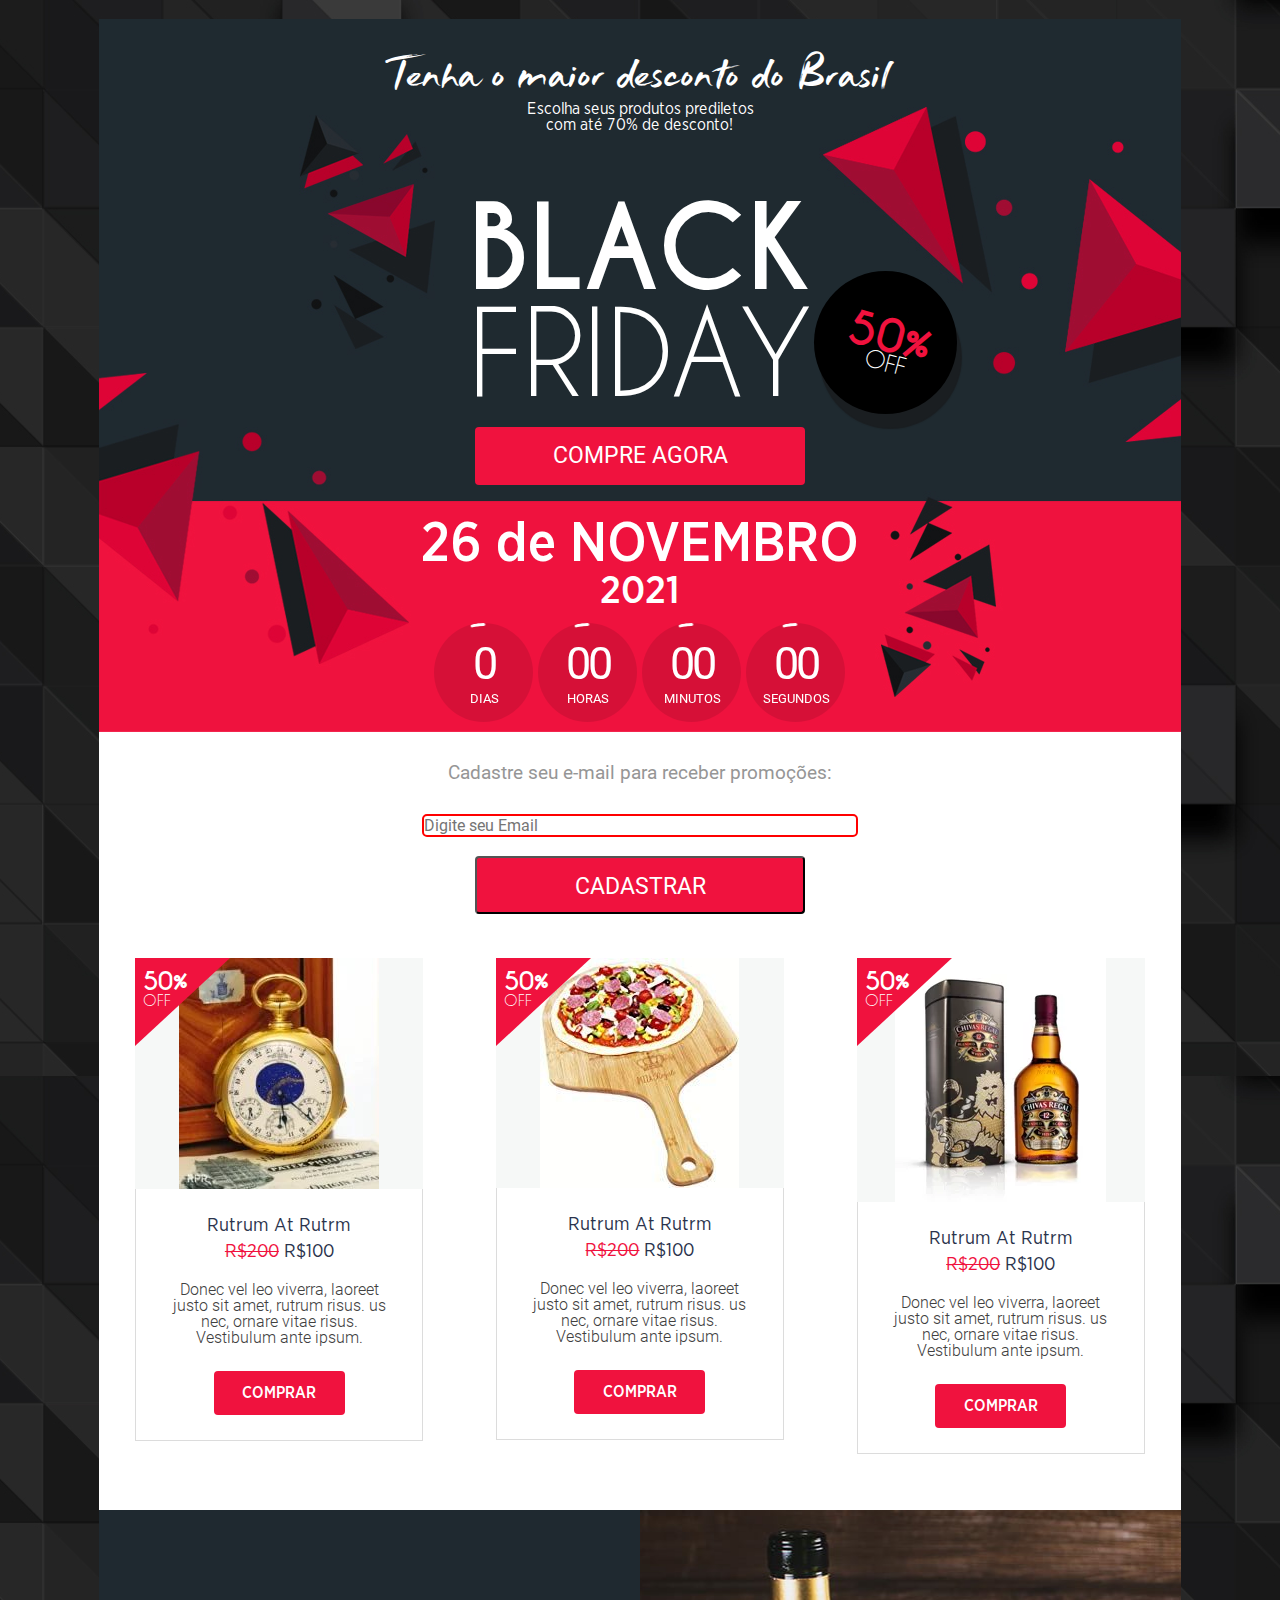
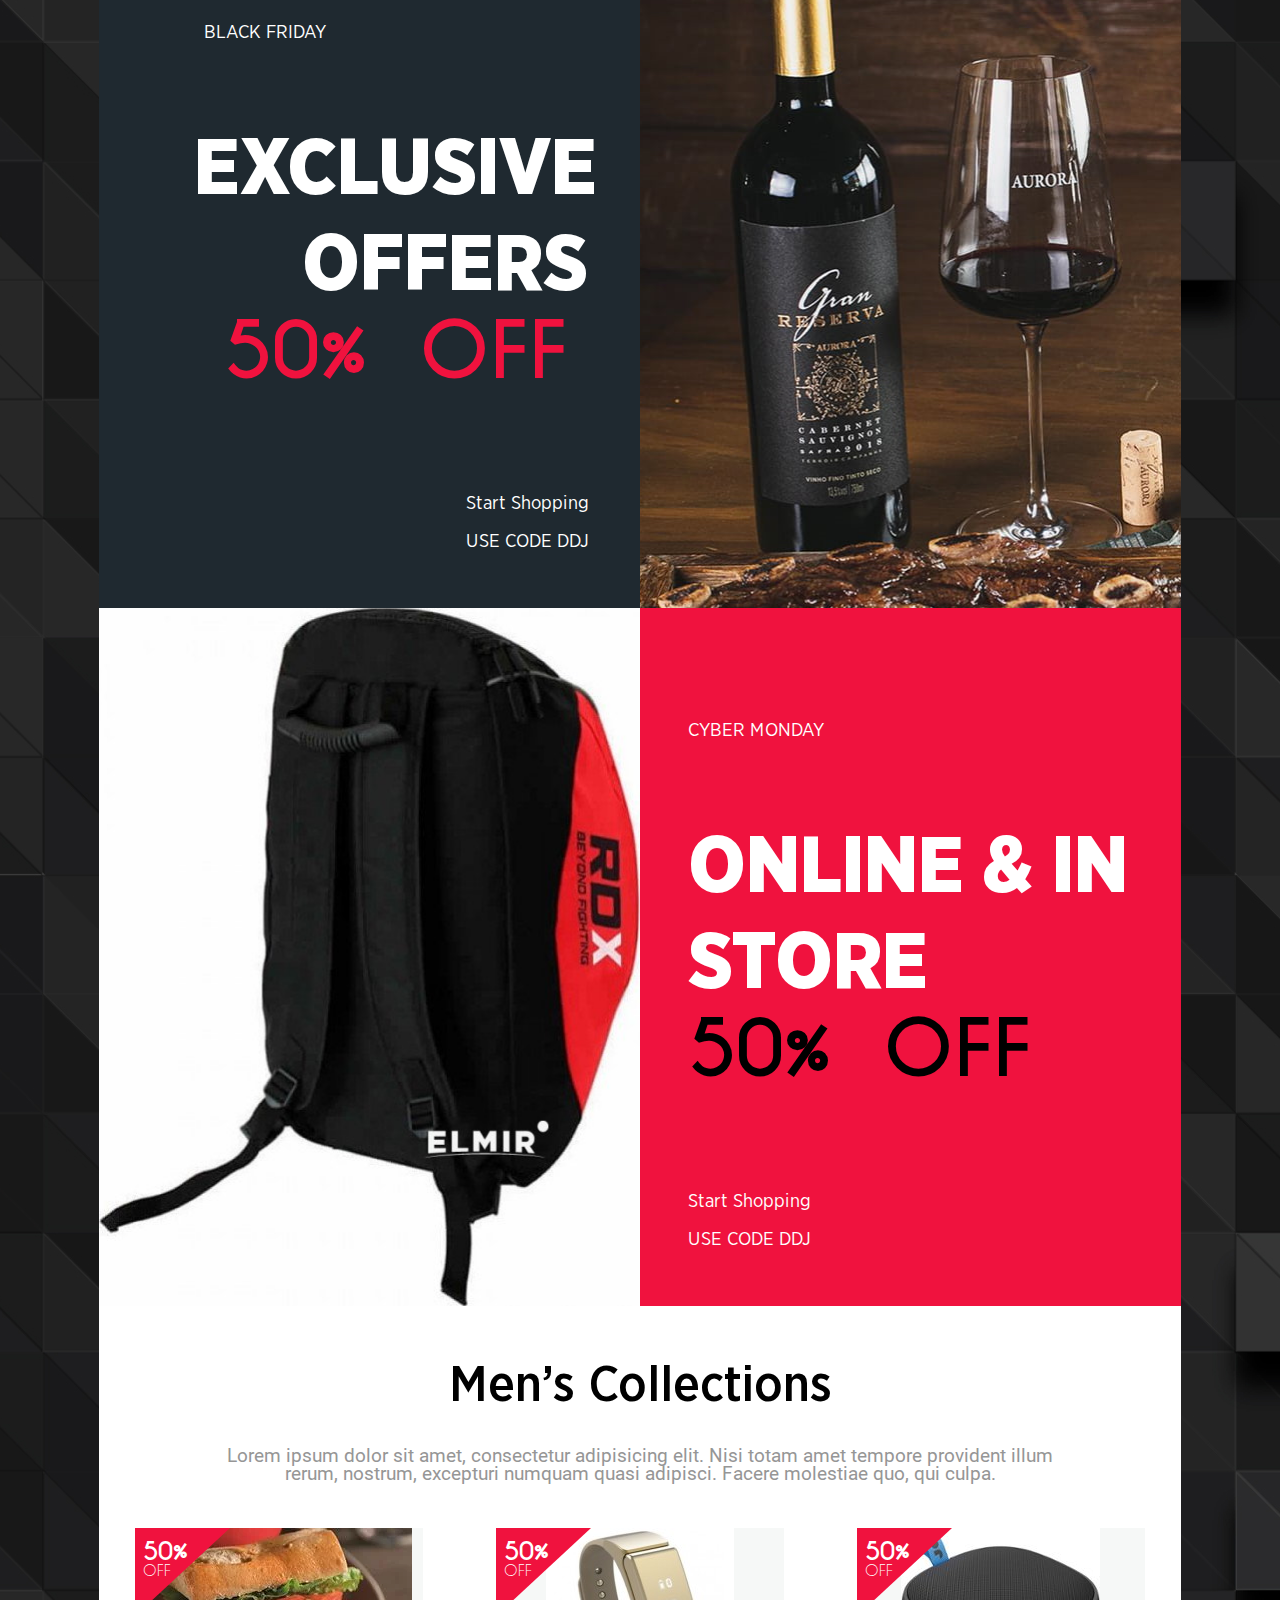
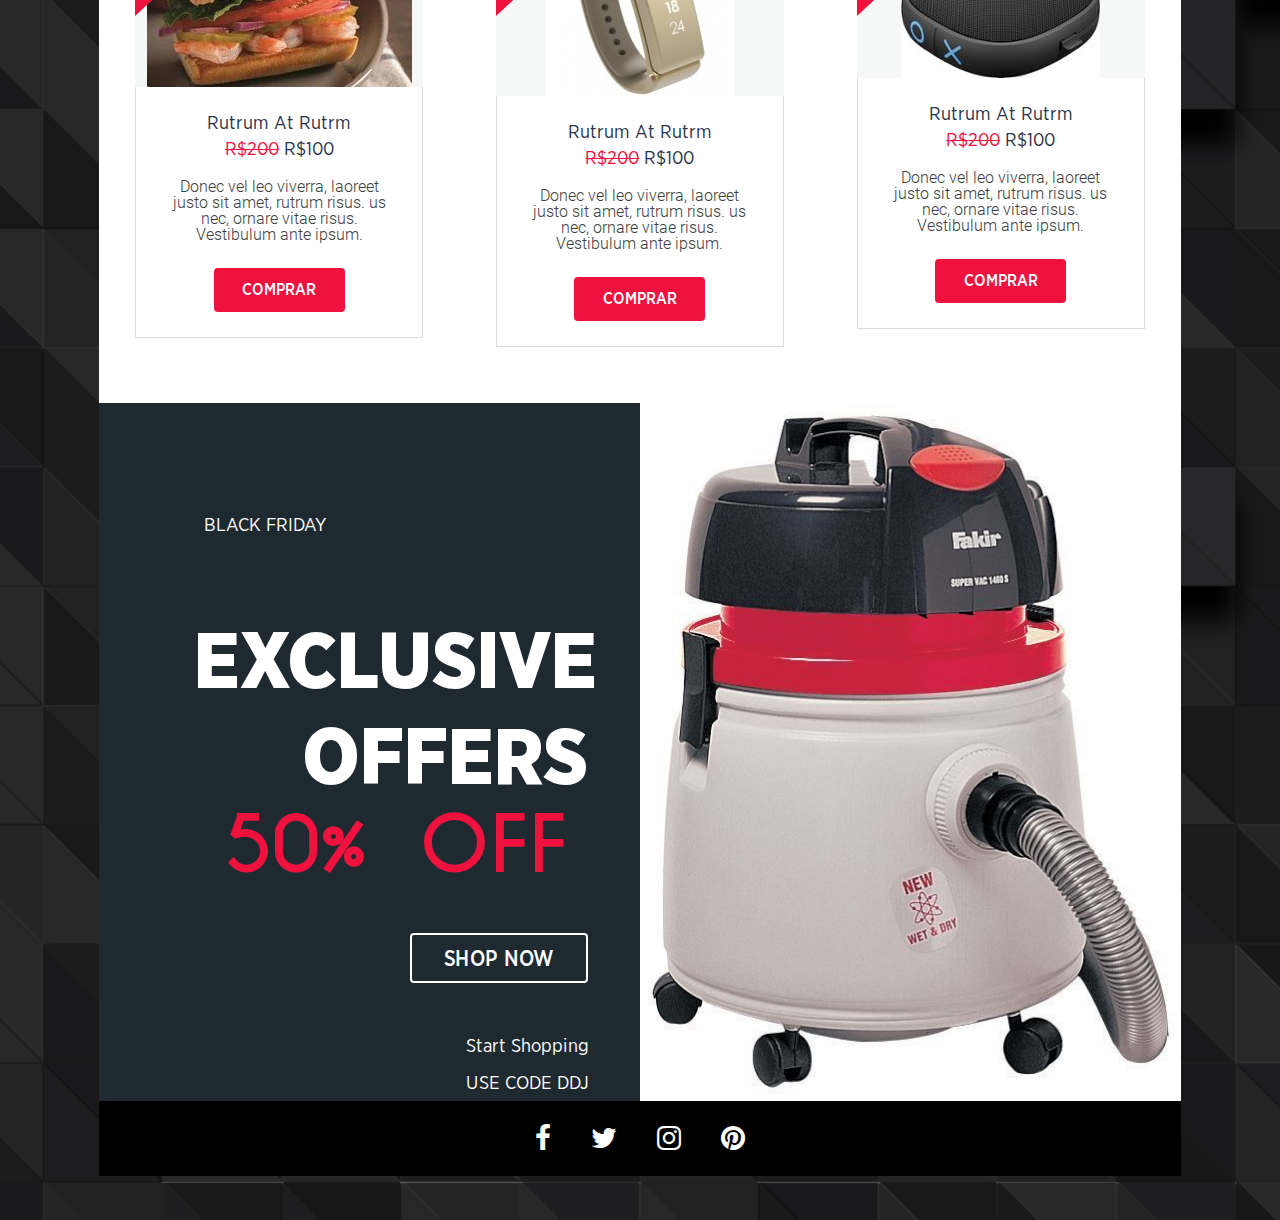
==== index.html @ 1a268098 "inicio do commit, sem ser inicio do projeto..." ====
<!DOCTYPE html>
<html>
<head>
	<meta charset="utf-8">
	<meta http-equiv="X-UA-Compatible" content="IE=edge">
	<meta name="viewport" content="width=device-width, initial-scale=1">
	<title>Black Friday</title>
	<!-- Awesome -->
	<link rel="stylesheet" href="https://stackpath.bootstrapcdn.com/font-awesome/4.7.0/css/font-awesome.min.css">
	<!-- Fonts -->
	<link rel="stylesheet" href="fonts/font-face.css">
	<!-- Countdown -->
	<link rel="stylesheet" href="css/countdown.css">
	<!-- Bootstrap -->
	<link rel="stylesheet" href="css/bootstrap.min.css">
	<!-- Stylesheet -->
	<link rel="stylesheet" href="css/style.css">
</head>
<body>
	<!-- Header -->
	<header>
		<div class="container">
			<div class="row">
				<div class="col-md-6 text-center m-auto">
					<p class="head_text">Tenha o maior desconto do Brasil</p>
					<p class="head_text__description">Escolha seus produtos prediletos <br> com até 70% de desconto!</p>
					<h1 class="title">BLACK<br><span>FRIDAY</span></h1>
					<div class="percent"><span class="num">50%</span> <br><span class="off">off</span></div>
					<a href="#" class="button">COMPRE AGORA</a>
					<div class="titles_block">
						<p class="countdown_title">26 de NOVEMBRO</p>
						<p class="year">2021</p>
					</div>
					<div class="soon" id="my-soon-counter" data-due="2021-11-26T23:00:00" data-layout="inline label-uppercase label-small"					 data-scale-max="m" data-format="d,h,m,s" data-face="slot rotate" data-visual="ring cap-round progressgradient-fffdfd_fffdfd ring-width-custom gap-0" data-labels-days="Dia,Dias" data-labels-hours="Hora,Horas" data-labels-minutes="minuto,minutos"
					 data-labels-seconds="segundo,segundos">
					</div>
				</div>
			</div>
		</div>
	</header>
	<!-- end of header -->

	<!-- First screen -->
	<section class="first_screen" id="first_screen">
		<div class="container">
			<div class="row">
				<div class="col-md-10 m-auto text-center">
					<h2 class="second_title__description">Cadastre seu e-mail para receber promoções:</h2>
					<p class="second_title__description"><form method="post" /> 
						<input class="input" name="email" type="email" id="email" required="" placeholder="Digite seu Email" />
						</form>
						
						<button class="button" onclick="store()" type="button">CADASTRAR</button>
						
						
						
						<script  type="text/javascript">
						  function store(){
							 var inputEmail= document.getElementById("email");
							 localStorage.setItem("email", inputEmail.value);
							}
						</script></p>
				</div>
				<div class="col-md-4">
					<div class="product_card ml-auto">
						<div class="image_box">
							<img src="images/prod-img1.png" alt="">
							<div class="triangle">
								<p class="perc">50%</p>
								<p class="off">off</p>
							</div>
						</div>
						<div class="bottom_box">
							<p class="price_title">Rutrum At Rutrm</p>
							<div class="prices_box">
								<span class="old_price">R$200</span>
								<span class="price">R$100</span>
							</div>
							<p class="product_card__text">Donec vel leo viverra, laoreet justo sit amet, rutrum risus. us nec, ornare vitae risus. Vestibulum ante ipsum.</p>
							<a href="" class="product_card__button">COMPRAR</a>
						</div>
					</div>
				</div>
				<div class="col-md-4">
					<div class="product_card">
						<div class="image_box">
							<img src="images/prod-img2.png" alt="">
							<div class="triangle">
								<p class="perc">50%</p>
								<p class="off">off</p>
							</div>
						</div>
						<div class="bottom_box">
							<p class="price_title">Rutrum At Rutrm</p>
							<div class="prices_box">
								<span class="old_price">R$200</span>
								<span class="price">R$100</span>
							</div>
							<p class="product_card__text">Donec vel leo viverra, laoreet justo sit amet, rutrum risus. us nec, ornare vitae risus. Vestibulum ante ipsum.</p>
							<a href="" class="product_card__button">COMPRAR</a>
						</div>
					</div>
				</div>
				<div class="col-md-4">
					<div class="product_card mr-auto">
						<div class="image_box">
							<img src="images/prod-img3.png" alt="">
							<div class="triangle">
								<p class="perc">50%</p>
								<p class="off">off</p>
							</div>
						</div>
						<div class="bottom_box">
							<p class="price_title">Rutrum At Rutrm</p>
							<div class="prices_box">
								<span class="old_price">R$200</span>
								<span class="price">R$100</span>
							</div>
							<p class="product_card__text">Donec vel leo viverra, laoreet justo sit amet, rutrum risus. us nec, ornare vitae risus. Vestibulum ante ipsum.</p>
							<a href="" class="product_card__button">COMPRAR</a>
						</div>
					</div>
				</div>
			</div>
		</div>
	</section>	<!-- end of first screen -->

	<!-- Second screen -->
	<section class="second_screen" id="second_screen">
		<div class="container">
			<div class="row">
				<div class="col-md-6 p-0">
					<div class="text_block">
						<p class="little_title">BLACK FRIDAY</p>
						<h3 class="big_title">EXCLUSIVE OFFERS</h3>
						<p class="discount">50%&nbsp; OFF</p>
						<p class="code"><span>Start Shopping</span> <br> USE CODE DDJ</p>
					</div>
				</div>
				<div class="col-md-6 p-0">
					<img class="side_img w-100" src="images/side-image1.png" alt="">
				</div>
			</div>
		</div>
	</section>
	<!--end of second screen -->

	<!-- Third screen -->
	<section class="third_screen" id="third_screen">
		<div class="container">
			<div class="row">
				<div class="col-md-6 pl-0 pr-0">
					<img height="698" src="images/side-image2.png" alt="" class="w-100">
				</div>
				<div class="col-md-6 p-0">
					<div class="text_block text-left">
						<p class="little_title">CYBER MONDAY</p>
						<h3 class="big_title ml-0 text-left">ONLINE & IN STORE</h3>
						<p class="discount text-left">50%&nbsp; OFF</p>
						<p class="code text-left"><span>Start Shopping</span> <br> USE CODE DDJ</p>
					</div>
				</div>
			</div>
		</div>
	</section>
	<!-- third screen -->

	<!-- Fourth screen -->
	<section class="first_screen" id="fourth_sreen">
		<div class="container">
			<div class="row">
				<div class="col-md-10 m-auto text-center">
					<h2 class="second_title">Men’s Collections</h2>
					<p class="second_title__description">Lorem ipsum dolor sit amet, consectetur adipisicing elit. Nisi totam amet tempore provident illum rerum, nostrum, excepturi numquam quasi adipisci. Facere molestiae quo, qui culpa.</p>
				</div>
				<div class="col-md-4">
					<div class="product_card ml-auto">
						<div class="image_box">
							<img src="images/prod-img4.png" alt="">
							<div class="triangle">
								<p class="perc">50%</p>
								<p class="off">off</p>
							</div>
						</div>
						<div class="bottom_box">
							<p class="price_title">Rutrum At Rutrm</p>
							<div class="prices_box">
								<span class="old_price">R$200</span>
								<span class="price">R$100</span>
							</div>
							<p class="product_card__text">Donec vel leo viverra, laoreet justo sit amet, rutrum risus. us nec, ornare vitae risus. Vestibulum ante ipsum.</p>
							<a href="" class="product_card__button">COMPRAR</a>
						</div>
					</div>
				</div>
				<div class="col-md-4">
					<div class="product_card">
						<div class="image_box">
							<img src="images/prod-img5.png" alt="">
							<div class="triangle">
								<p class="perc">50%</p>
								<p class="off">off</p>
							</div>
						</div>
						<div class="bottom_box">
							<p class="price_title">Rutrum At Rutrm</p>
							<div class="prices_box">
								<span class="old_price">R$200</span>
								<span class="price">R$100</span>
							</div>
							<p class="product_card__text">Donec vel leo viverra, laoreet justo sit amet, rutrum risus. us nec, ornare vitae risus. Vestibulum ante ipsum.</p>
							<a href="" class="product_card__button">COMPRAR</a>
						</div>
					</div>
				</div>
				<div class="col-md-4">
					<div class="product_card mr-auto">
						<div class="image_box">
							<img src="images/prod-img6.png" alt="">
							<div class="triangle">
								<p class="perc">50%</p>
								<p class="off">off</p>
							</div>
						</div>
						<div class="bottom_box">
							<p class="price_title">Rutrum At Rutrm</p>
							<div class="prices_box">
								<span class="old_price">R$200</span>
								<span class="price">R$100</span>
							</div>
							<p class="product_card__text">Donec vel leo viverra, laoreet justo sit amet, rutrum risus. us nec, ornare vitae risus. Vestibulum ante ipsum.</p>
							<a href="" class="product_card__button">COMPRAR</a>
						</div>
					</div>
				</div>
			</div>
		</div>
	</section>	<!-- end of fourth screen -->

	<!-- Fifth screen -->
	<section class="second_screen" id="fifth_screen">
		<div class="container">
			<div class="row">
				<div class="col-md-6 p-0">
					<div class="text_block">
						<p class="little_title">BLACK FRIDAY</p>
						<h3 class="big_title">EXCLUSIVE OFFERS</h3>
						<p class="discount">50%&nbsp; OFF</p>
						<a href="#" class="button_shop">Shop Now</a>
						<p class="code mt-0 pb-0"><span>Start Shopping</span> <br> USE CODE DDJ</p>
					</div>
				</div>
				<div class="col-md-6 p-0">
					<img class="side_img w-100" src="images/side-image3.png" alt="">
				</div>
			</div>
		</div>
	</section>	<!-- end of fifth screen -->

	<!-- Footer -->
	<footer>
		<div class="container">
			<div class="row align-items-center">
				<div class="col-md-12 d-flex justify-content-center align-items-center">
					<ul class="nav footer_list">
						<li><a href="#"><i class="fa fa-facebook"></i></a></li>
						<li><a href="#"><i class="fa fa-twitter"></i></a></li>
						<li><a href="#"><i class="fa  fa-instagram"></i></a></li>
						<li><a href="#"><i class="fa fa-pinterest"></i></a></li>
					</ul>
				</div>
			</div>
		</div>
	</footer>
	<!-- end of footer -->



	<!-- Jquery -->
	<script src="js/jquery-3.3.1.min.js"></script>
	<!-- Countdown -->
	<script src="js/countdown.js"></script>
	<!-- Bootstrap -->
	<script src="js/bootstrap.min.js"></script>
	<!-- Custom Scripts -->
	<script src="js/script.js"></script>
</body>
</html>
---- fonts/font-face.css ----
@font-face {
    font-family: 'Caviar Dreams';
    src: url('CaviarDreams-Italic.eot');
    src: url('CaviarDreams-Italic.eot?#iefix') format('embedded-opentype'),
        url('CaviarDreams-Italic.woff2') format('woff2'),
        url('CaviarDreams-Italic.woff') format('woff'),
        url('CaviarDreams-Italic.ttf') format('truetype'),
        url('CaviarDreams-Italic.svg#CaviarDreams-Italic') format('svg');
    font-weight: normal;
    font-style: italic;
}

@font-face {
    font-family: 'Caviar Dreams';
    src: url('CaviarDreams.eot');
    src: url('CaviarDreams.eot?#iefix') format('embedded-opentype'),
        url('CaviarDreams.woff2') format('woff2'),
        url('CaviarDreams.woff') format('woff'),
        url('CaviarDreams.ttf') format('truetype'),
        url('CaviarDreams.svg#CaviarDreams') format('svg');
    font-weight: normal;
    font-style: normal;
}

@font-face {
    font-family: 'Caviar Dreams';
    src: url('CaviarDreams-Bold.eot');
    src: url('CaviarDreams-Bold.eot?#iefix') format('embedded-opentype'),
        url('CaviarDreams-Bold.woff2') format('woff2'),
        url('CaviarDreams-Bold.woff') format('woff'),
        url('CaviarDreams-Bold.ttf') format('truetype'),
        url('CaviarDreams-Bold.svg#CaviarDreams-Bold') format('svg');
    font-weight: bold;
    font-style: normal;
}

@font-face {
    font-family: 'Just Wright';
    src: url('JustWright.eot');
    src: url('JustWright.eot?#iefix') format('embedded-opentype'),
        url('JustWright.woff2') format('woff2'),
        url('JustWright.woff') format('woff'),
        url('JustWright.ttf') format('truetype'),
        url('JustWright.svg#JustWright') format('svg');
    font-weight: normal;
    font-style: normal;
}

@font-face {
    font-family: 'Roboto';
    src: url('Roboto-Regular.eot');
    src: url('Roboto-Regular.eot?#iefix') format('embedded-opentype'),
        url('Roboto-Regular.woff2') format('woff2'),
        url('Roboto-Regular.woff') format('woff'),
        url('Roboto-Regular.ttf') format('truetype'),
        url('Roboto-Regular.svg#Roboto-Regular') format('svg');
    font-weight: normal;
    font-style: normal;
}

@font-face {
    font-family: 'Caviar Dreams';
    src: url('CaviarDreams-BoldItalic.eot');
    src: url('CaviarDreams-BoldItalic.eot?#iefix') format('embedded-opentype'),
        url('CaviarDreams-BoldItalic.woff2') format('woff2'),
        url('CaviarDreams-BoldItalic.woff') format('woff'),
        url('CaviarDreams-BoldItalic.ttf') format('truetype'),
        url('CaviarDreams-BoldItalic.svg#CaviarDreams-BoldItalic') format('svg');
    font-weight: bold;
    font-style: italic;
}

@font-face {
    font-family: 'Roboto';
    src: url('Roboto-Light.eot');
    src: url('Roboto-Light.eot?#iefix') format('embedded-opentype'),
        url('Roboto-Light.woff2') format('woff2'),
        url('Roboto-Light.woff') format('woff'),
        url('Roboto-Light.ttf') format('truetype'),
        url('Roboto-Light.svg#Roboto-Light') format('svg');
    font-weight: 300;
    font-style: normal;
}

@font-face {
    font-family: 'Gotham Narrow';
    src: url('GothamNarrow-Medium.eot');
    src: url('GothamNarrow-Medium.eot?#iefix') format('embedded-opentype'),
        url('GothamNarrow-Medium.woff2') format('woff2'),
        url('GothamNarrow-Medium.woff') format('woff'),
        url('GothamNarrow-Medium.ttf') format('truetype'),
        url('GothamNarrow-Medium.svg#GothamNarrow-Medium') format('svg');
    font-weight: 500;
    font-style: normal;
}

@font-face {
    font-family: 'Gotham Narrow Book';
    src: url('GothamNarrow-Book.eot');
    src: url('GothamNarrow-Book.eot?#iefix') format('embedded-opentype'),
        url('GothamNarrow-Book.woff2') format('woff2'),
        url('GothamNarrow-Book.woff') format('woff'),
        url('GothamNarrow-Book.ttf') format('truetype'),
        url('GothamNarrow-Book.svg#GothamNarrow-Book') format('svg');
    font-weight: normal;
    font-style: normal;
}

@font-face {
    font-family: 'Gotham Narrow';
    src: url('GothamNarrow-Black.eot');
    src: url('GothamNarrow-Black.eot?#iefix') format('embedded-opentype'),
        url('GothamNarrow-Black.woff2') format('woff2'),
        url('GothamNarrow-Black.woff') format('woff'),
        url('GothamNarrow-Black.ttf') format('truetype'),
        url('GothamNarrow-Black.svg#GothamNarrow-Black') format('svg');
    font-weight: 900;
    font-style: normal;
}
---- css/countdown.css ----
.soon-wrapper,.soon{display:block;margin:0;padding:0;line-height:1.5;font-size:40px;font-size:2.5rem;text-align:center;overflow:hidden}.soon-wrapper [class*=soon-],.soon [class*=soon-]{display:inline-block;vertical-align:baseline}.soon-wrapper,.soon-wrapper *,.soon,.soon *{-moz-box-sizing:content-box;box-sizing:content-box}.soon-wrapper>.soon,.soon>.soon{display:block}.soon-wrapper.soon-inline,.soon.soon-inline{display:inline-block;margin:0}.soon-wrapper>.soon-group,.soon>.soon-group{white-space:nowrap}.soon-wrapper .soon-repeater,.soon-wrapper .soon-group,.soon .soon-repeater,.soon .soon-group{position:relative;z-index:1}.soon-wrapper[data-layout*=label-uppercase] .soon-label,.soon[data-layout*=label-uppercase] .soon-label{text-transform:uppercase}.soon-wrapper[data-layout*=label-lowercase] .soon-label,.soon[data-layout*=label-lowercase] .soon-label{text-transform:lowercase}.soon-wrapper[data-visual]>.soon-group>.soon-group-inner,.soon[data-visual]>.soon-group>.soon-group-inner{display:table;border-collapse:separate}.soon-wrapper[data-visual]>.soon-group>.soon-group-inner>.soon-group-separator>.soon-group-inner>.soon-group-sub>.soon-group-inner,.soon-wrapper[data-visual]>.soon-group>.soon-group-inner>.soon-group-sub>.soon-group-inner,.soon[data-visual]>.soon-group>.soon-group-inner>.soon-group-separator>.soon-group-inner>.soon-group-sub>.soon-group-inner,.soon[data-visual]>.soon-group>.soon-group-inner>.soon-group-sub>.soon-group-inner{display:block;position:relative;min-width:3.25em}.soon-wrapper[data-visual]>.soon-group>.soon-group-inner>.soon-group-separator>.soon-group-inner>.soon-group-sub>.soon-group-inner::after,.soon-wrapper[data-visual]>.soon-group>.soon-group-inner>.soon-group-sub>.soon-group-inner::after,.soon[data-visual]>.soon-group>.soon-group-inner>.soon-group-separator>.soon-group-inner>.soon-group-sub>.soon-group-inner::after,.soon[data-visual]>.soon-group>.soon-group-inner>.soon-group-sub>.soon-group-inner::after{padding-bottom:100%;content:'';display:block}.soon-wrapper[data-visual] .soon-group-sub,.soon[data-visual] .soon-group-sub{display:table-cell}.soon-wrapper[data-visual] .soon-value,.soon[data-visual] .soon-value{margin:0;position:absolute;left:0;right:0;top:50%;-webkit-transform:translateY(-50%);-ms-transform:translateY(-50%);-o-transform:translateY(-50%);transform:translateY(-50%);font-size:1em}.soon-wrapper[data-visual] .soon-label,.soon[data-visual] .soon-label{position:absolute;left:0;right:0;bottom:25%;margin-top:0!important;line-height:0;-webkit-transform:translateY(-50%);-ms-transform:translateY(-50%);-o-transform:translateY(-50%);transform:translateY(-50%);font-size:.325em!important}.soon-wrapper[data-visual][data-layout*=label-above] .soon-label.soon-label,.soon[data-visual][data-layout*=label-above] .soon-label.soon-label{top:25%!important;margin-top:0!important;bottom:auto!important}.soon-wrapper[data-visual*=ring]:not([data-layout*=label-hidden]) .soon-value,.soon[data-visual*=ring]:not([data-layout*=label-hidden]) .soon-value{top:45%}.soon-wrapper[data-visual*=ring]:not([data-layout*=label-hidden]) .soon-label,.soon[data-visual*=ring]:not([data-layout*=label-hidden]) .soon-label{bottom:30%}.soon-wrapper[data-visual*=ring][data-layout*=label-above] .soon-value,.soon[data-visual*=ring][data-layout*=label-above] .soon-value{top:58%}.soon-wrapper[data-visual*=ring][data-layout*=label-above] .soon-label.soon-label,.soon[data-visual*=ring][data-layout*=label-above] .soon-label.soon-label{top:30%!important}.soon-wrapper[data-layout*=group] .soon-label,.soon[data-layout*=group] .soon-label{font-size:.5em}.soon-wrapper[data-layout*=label-small] .soon-label,.soon[data-layout*=label-small] .soon-label{font-size:.4em}.soon-wrapper[data-layout*=label-small][data-visual] .soon-label,.soon[data-layout*=label-small][data-visual] .soon-label{font-size:.275em!important}.soon-wrapper[data-layout*=label-small][data-layout*=line] .soon-label,.soon[data-layout*=label-small][data-layout*=line] .soon-label{font-size:.625em}.soon-wrapper[data-layout*=label-big] .soon-label,.soon[data-layout*=label-big] .soon-label{font-size:.65em}.soon-wrapper[data-layout*=label-big][data-visual] .soon-label,.soon[data-layout*=label-big][data-visual] .soon-label{font-size:.4em!important}.soon-wrapper[data-layout*=label-big][data-layout*=line] .soon-label,.soon[data-layout*=label-big][data-layout*=line] .soon-label{font-size:.875em}.soon-wrapper[data-layout*=label-hidden] .soon-label,.soon[data-layout*=label-hidden] .soon-label{display:none!important}.soon-reflection{display:block!important;overflow:hidden;z-index:0!important;opacity:.3;margin-bottom:-.5em;-webkit-transform:scaleY(-1);-ms-transform:scaleY(-1);-o-transform:scaleY(-1);transform:scaleY(-1)}.soon-reflection~.soon-label{position:relative;z-index:1;margin-top:1em!important}.soon-reflection::after{position:absolute;left:0;top:0;bottom:0;right:0;opacity:1;z-index:5;-webkit-transform:translateZ(0);-ms-transform:translateZ(0);-o-transform:translateZ(0);transform:translateZ(0);content:'';background-image:inherit}.soon-reflection.soon-separator{position:absolute!important;left:0;top:1.5em}.soon-no-animation .soon-reflection{display:none!important}.soon-text{min-width:.6875em}.soon-slot{position:relative;display:inline-block;text-align:center;vertical-align:top!important;letter-spacing:.125em;text-indent:.125em}.soon-slot:first-child{margin-left:-.125em}.soon-slot:last-child{margin-right:-.125em}.soon-slot+.soon-slot{margin-left:-.25em}.soon-slot .soon-slot-inner{display:block;-webkit-transform:perspective(100px);-ms-transform:perspective(100px);-o-transform:perspective(100px);transform:perspective(100px);-webkit-transform-style:preserve-3d;-ms-transform-style:preserve-3d;-o-transform-style:preserve-3d;transform-style:preserve-3d;overflow:hidden;height:1.5em}.soon-slot-bounding{padding:0 .0625em;visibility:hidden}.soon-slot-new,.soon-slot-old{position:absolute;top:0;left:0;right:0;bottom:0;z-index:3;-webkit-backface-visibility:hidden;-ms-backface-visibility:hidden;-o-backface-visibility:hidden;backface-visibility:hidden}.soon-slot-new,.soon-slot-old,.soon-slot-bounding{text-align:center}.soon-slot-animate .soon-slot-new,.soon-slot-animate .soon-slot-old{-webkit-transition:-webkit-transform 800ms,opacity 700ms,color 400ms,-webkit-filter 400ms;-o-transition:-o-transform 800ms,opacity 700ms,color 400ms,filter 400ms;transition:transform 800ms,opacity 700ms,color 400ms,filter 400ms}.soon-milliseconds .soon-slot-animate .soon-slot-new,.soon-milliseconds .soon-slot-animate .soon-slot-old{-webkit-transition:-webkit-transform 100ms,opacity 100ms,color 50ms,-webkit-filter 50ms;-o-transition:-o-transform 100ms,opacity 100ms,color 50ms,filter 50ms;transition:transform 100ms,opacity 100ms,color 50ms,filter 50ms}.soon-slot .soon-slot-new{opacity:0;z-index:2}.soon-slot .soon-slot-old{opacity:1;z-index:1}.soon-slot-animate .soon-slot-new{opacity:1}.soon-slot-animate .soon-slot-old{opacity:0}.soon[data-face*=doctor] .soon-slot .soon-slot-new{opacity:0;z-index:2;-webkit-transform:rotateZ(45deg) scale(0.25);-ms-transform:rotateZ(45deg) scale(0.25);-o-transform:rotateZ(45deg) scale(0.25);transform:rotateZ(45deg) scale(0.25)}.soon[data-face*=doctor] .soon-slot .soon-slot-old{opacity:1;z-index:1;-webkit-transform:scale(1);-ms-transform:scale(1);-o-transform:scale(1);transform:scale(1)}.soon[data-face*=doctor] .soon-slot-animate .soon-slot-new{opacity:1;-webkit-transform:scale(1);-ms-transform:scale(1);-o-transform:scale(1);transform:scale(1)}.soon[data-face*=doctor] .soon-slot-animate .soon-slot-old{opacity:0;-webkit-transform:rotateZ(-45deg) scale(1.5);-ms-transform:rotateZ(-45deg) scale(1.5);-o-transform:rotateZ(-45deg) scale(1.5);transform:rotateZ(-45deg) scale(1.5)}.soon[data-face*=slide] .soon-slot .soon-slot-new{-webkit-transform:translateY(-100%);-ms-transform:translateY(-100%);-o-transform:translateY(-100%);transform:translateY(-100%);z-index:2;opacity:0}.soon[data-face*=slide] .soon-slot .soon-slot-old{-webkit-transform:translateY(0);-ms-transform:translateY(0);-o-transform:translateY(0);transform:translateY(0);z-index:1;opacity:1}.soon[data-face*=slide] .soon-slot-animate .soon-slot-new{-webkit-transform:translateY(0);-ms-transform:translateY(0);-o-transform:translateY(0);transform:translateY(0);opacity:1}.soon[data-face*=slide] .soon-slot-animate .soon-slot-old{-webkit-transform:translateY(100%);-ms-transform:translateY(100%);-o-transform:translateY(100%);transform:translateY(100%);opacity:0}.soon[data-face*=slide][data-face*=up] .soon-slot .soon-slot-new{-webkit-transform:translateY(100%);-ms-transform:translateY(100%);-o-transform:translateY(100%);transform:translateY(100%)}.soon[data-face*=slide][data-face*=up] .soon-slot .soon-slot-old{-webkit-transform:translateY(0);-ms-transform:translateY(0);-o-transform:translateY(0);transform:translateY(0)}.soon[data-face*=slide][data-face*=up] .soon-slot-animate .soon-slot-new{-webkit-transform:translateY(0);-ms-transform:translateY(0);-o-transform:translateY(0);transform:translateY(0)}.soon[data-face*=slide][data-face*=up] .soon-slot-animate .soon-slot-old{-webkit-transform:translateY(-100%);-ms-transform:translateY(-100%);-o-transform:translateY(-100%);transform:translateY(-100%)}.soon[data-face*=slide][data-face*=left] .soon-slot .soon-slot-new{-webkit-transform:translateX(100%);-ms-transform:translateX(100%);-o-transform:translateX(100%);transform:translateX(100%)}.soon[data-face*=slide][data-face*=left] .soon-slot .soon-slot-old{-webkit-transform:translateX(0);-ms-transform:translateX(0);-o-transform:translateX(0);transform:translateX(0)}.soon[data-face*=slide][data-face*=left] .soon-slot-animate .soon-slot-new{-webkit-transform:translateX(0);-ms-transform:translateX(0);-o-transform:translateX(0);transform:translateX(0)}.soon[data-face*=slide][data-face*=left] .soon-slot-animate .soon-slot-old{-webkit-transform:translateX(-100%);-ms-transform:translateX(-100%);-o-transform:translateX(-100%);transform:translateX(-100%)}.soon[data-face*=slide][data-face*=right] .soon-slot .soon-slot-new{-webkit-transform:translateX(-100%);-ms-transform:translateX(-100%);-o-transform:translateX(-100%);transform:translateX(-100%)}.soon[data-face*=slide][data-face*=right] .soon-slot .soon-slot-old{-webkit-transform:translateX(0);-ms-transform:translateX(0);-o-transform:translateX(0);transform:translateX(0)}.soon[data-face*=slide][data-face*=right] .soon-slot-animate .soon-slot-new{-webkit-transform:translateX(0);-ms-transform:translateX(0);-o-transform:translateX(0);transform:translateX(0)}.soon[data-face*=slide][data-face*=right] .soon-slot-animate .soon-slot-old{-webkit-transform:translateX(100%);-ms-transform:translateX(100%);-o-transform:translateX(100%);transform:translateX(100%)}.soon[data-face*=roll] .soon-slot .soon-slot-new{opacity:0;-webkit-transform:translateY(-102.5%) rotateX(110deg) scale(0.5);-ms-transform:translateY(-102.5%) rotateX(110deg) scale(0.5);-o-transform:translateY(-102.5%) rotateX(110deg) scale(0.5);transform:translateY(-102.5%) rotateX(110deg) scale(0.5);-webkit-transform-origin:50% 100%;-ms-transform-origin:50% 100%;-o-transform-origin:50% 100%;transform-origin:50% 100%;z-index:2}.soon[data-face*=roll] .soon-slot .soon-slot-old{opacity:1;-webkit-transform:translateY(0);-ms-transform:translateY(0);-o-transform:translateY(0);transform:translateY(0);-webkit-transform-origin:50% 0;-ms-transform-origin:50% 0;-o-transform-origin:50% 0;transform-origin:50% 0;z-index:1}.soon[data-face*=roll] .soon-slot-animate .soon-slot-new{opacity:1;-webkit-transform:translateY(0);-ms-transform:translateY(0);-o-transform:translateY(0);transform:translateY(0)}.soon[data-face*=roll] .soon-slot-animate .soon-slot-old{opacity:0;-webkit-transform:translateY(102.5%) rotateX(-110deg) scale(0.5);-ms-transform:translateY(102.5%) rotateX(-110deg) scale(0.5);-o-transform:translateY(102.5%) rotateX(-110deg) scale(0.5);transform:translateY(102.5%) rotateX(-110deg) scale(0.5)}.soon[data-face*=roll][data-face*=up] .soon-slot .soon-slot-new{-webkit-transform:translateY(102.5%) rotateX(-110deg) scale(0.5);-ms-transform:translateY(102.5%) rotateX(-110deg) scale(0.5);-o-transform:translateY(102.5%) rotateX(-110deg) scale(0.5);transform:translateY(102.5%) rotateX(-110deg) scale(0.5);-webkit-transform-origin:50% 0;-ms-transform-origin:50% 0;-o-transform-origin:50% 0;transform-origin:50% 0}.soon[data-face*=roll][data-face*=up] .soon-slot .soon-slot-old{-webkit-transform:translateY(0);-ms-transform:translateY(0);-o-transform:translateY(0);transform:translateY(0);-webkit-transform-origin:50% 100%;-ms-transform-origin:50% 100%;-o-transform-origin:50% 100%;transform-origin:50% 100%}.soon[data-face*=roll][data-face*=up] .soon-slot-animate .soon-slot-new{-webkit-transform:translateY(0);-ms-transform:translateY(0);-o-transform:translateY(0);transform:translateY(0)}.soon[data-face*=roll][data-face*=up] .soon-slot-animate .soon-slot-old{-webkit-transform:translateY(-102.5%) rotateX(110deg) scale(0.5);-ms-transform:translateY(-102.5%) rotateX(110deg) scale(0.5);-o-transform:translateY(-102.5%) rotateX(110deg) scale(0.5);transform:translateY(-102.5%) rotateX(110deg) scale(0.5)}.soon[data-face*=roll][data-face*=left] .soon-slot .soon-slot-new{-webkit-transform:translateX(102.5%) rotateY(-110deg) scale(0.5);-ms-transform:translateX(102.5%) rotateY(-110deg) scale(0.5);-o-transform:translateX(102.5%) rotateY(-110deg) scale(0.5);transform:translateX(102.5%) rotateY(-110deg) scale(0.5);-webkit-transform-origin:0 50%;-ms-transform-origin:0 50%;-o-transform-origin:0 50%;transform-origin:0 50%}.soon[data-face*=roll][data-face*=left] .soon-slot .soon-slot-old{-webkit-transform:translateX(0);-ms-transform:translateX(0);-o-transform:translateX(0);transform:translateX(0);-webkit-transform-origin:100% 50%;-ms-transform-origin:100% 50%;-o-transform-origin:100% 50%;transform-origin:100% 50%}.soon[data-face*=roll][data-face*=left] .soon-slot-animate .soon-slot-new{-webkit-transform:translateX(0);-ms-transform:translateX(0);-o-transform:translateX(0);transform:translateX(0)}.soon[data-face*=roll][data-face*=left] .soon-slot-animate .soon-slot-old{-webkit-transform:translateX(-102.5%) rotateY(110deg) scale(0.5);-ms-transform:translateX(-102.5%) rotateY(110deg) scale(0.5);-o-transform:translateX(-102.5%) rotateY(110deg) scale(0.5);transform:translateX(-102.5%) rotateY(110deg) scale(0.5)}.soon[data-face*=roll][data-face*=right] .soon-slot .soon-slot-new{-webkit-transform:translateX(-102.5%) rotateY(110deg) scale(0.5);-ms-transform:translateX(-102.5%) rotateY(110deg) scale(0.5);-o-transform:translateX(-102.5%) rotateY(110deg) scale(0.5);transform:translateX(-102.5%) rotateY(110deg) scale(0.5);-webkit-transform-origin:100% 50%;-ms-transform-origin:100% 50%;-o-transform-origin:100% 50%;transform-origin:100% 50%}.soon[data-face*=roll][data-face*=right] .soon-slot .soon-slot-old{-webkit-transform:translateX(0);-ms-transform:translateX(0);-o-transform:translateX(0);transform:translateX(0);-webkit-transform-origin:0 50%;-ms-transform-origin:0 50%;-o-transform-origin:0 50%;transform-origin:0 50%}.soon[data-face*=roll][data-face*=right] .soon-slot-animate .soon-slot-new{-webkit-transform:translateX(0);-ms-transform:translateX(0);-o-transform:translateX(0);transform:translateX(0)}.soon[data-face*=roll][data-face*=right] .soon-slot-animate .soon-slot-old{-webkit-transform:translateX(102.5%) rotateY(-110deg) scale(0.5);-ms-transform:translateX(102.5%) rotateY(-110deg) scale(0.5);-o-transform:translateX(102.5%) rotateY(-110deg) scale(0.5);transform:translateX(102.5%) rotateY(-110deg) scale(0.5)}.soon[data-face*=rotate] .soon-slot-new,.soon[data-face*=rotate] .soon-slot-old{-webkit-transform-origin:center bottom;-ms-transform-origin:center bottom;-o-transform-origin:center bottom;transform-origin:center bottom}.soon[data-face*=rotate] .soon-slot .soon-slot-new{-webkit-transform:rotateZ(-90deg) scale(0.125);-ms-transform:rotateZ(-90deg) scale(0.125);-o-transform:rotateZ(-90deg) scale(0.125);transform:rotateZ(-90deg) scale(0.125);opacity:0;z-index:2}.soon[data-face*=rotate] .soon-slot .soon-slot-old{-webkit-transform:rotateZ(0deg);-ms-transform:rotateZ(0deg);-o-transform:rotateZ(0deg);transform:rotateZ(0deg);opacity:1;z-index:1}.soon[data-face*=rotate] .soon-slot-animate .soon-slot-new{-webkit-transform:rotateZ(0deg);-ms-transform:rotateZ(0deg);-o-transform:rotateZ(0deg);transform:rotateZ(0deg);opacity:1;color: #fff;font-size: 45.33px;}.soon[data-face*=rotate] .soon-slot-animate .soon-slot-old{-webkit-transform:rotateZ(90deg) scale(0.125);-ms-transform:rotateZ(90deg) scale(0.125);-o-transform:rotateZ(90deg) scale(0.125);transform:rotateZ(90deg) scale(0.125);opacity:0}.soon[data-face*=rotate][data-face*=left] .soon-slot .soon-slot-new{-webkit-transform:rotateZ(90deg) scale(0.125);-ms-transform:rotateZ(90deg) scale(0.125);-o-transform:rotateZ(90deg) scale(0.125);transform:rotateZ(90deg) scale(0.125)}.soon[data-face*=rotate][data-face*=left] .soon-slot .soon-slot-old{-webkit-transform:rotateZ(0deg);-ms-transform:rotateZ(0deg);-o-transform:rotateZ(0deg);transform:rotateZ(0deg)}.soon[data-face*=rotate][data-face*=left] .soon-slot-animate .soon-slot-new{-webkit-transform:rotateZ(0deg);-ms-transform:rotateZ(0deg);-o-transform:rotateZ(0deg);transform:rotateZ(0deg)}.soon[data-face*=rotate][data-face*=left] .soon-slot-animate .soon-slot-old{-webkit-transform:rotateZ(-90deg) scale(0.125);-ms-transform:rotateZ(-90deg) scale(0.125);-o-transform:rotateZ(-90deg) scale(0.125);transform:rotateZ(-90deg) scale(0.125)}.soon[data-face*=shadow-hard] .soon-separator,.soon[data-face*=shadow-hard] .soon-slot-inner{text-shadow:0 .0625em 0 rgba(0,0,0,.15)}.soon[data-face*=shadow-soft] .soon-separator,.soon[data-face*=shadow-soft] .soon-slot-inner{text-shadow:0 .0625em .125em rgba(0,0,0,.333)}.soon[data-face*=glow] .soon-separator,.soon[data-face*=glow] .soon-slot-inner{text-shadow:0 0 .125em rgba(255,255,255,.75)}.soon[data-face*=fast] .soon-slot-animate .soon-slot-new,.soon[data-face*=fast] .soon-slot-animate .soon-slot-old{-webkit-transition:-webkit-transform 500ms,opacity 400ms,color 200ms,-webkit-filter 200ms;-o-transition:-o-transform 500ms,opacity 400ms,color 200ms,filter 200ms;transition:transform 500ms,opacity 400ms,color 200ms,filter 200ms}.soon[data-face*=faster] .soon-slot-animate .soon-slot-new,.soon[data-face*=faster] .soon-slot-animate .soon-slot-old{-webkit-transition:-webkit-transform 250ms,opacity 175ms,color 100ms,-webkit-filter 100ms;-o-transition:-o-transform 250ms,opacity 175ms,color 100ms,filter 100ms;transition:transform 250ms,opacity 175ms,color 100ms,filter 100ms}.soon-flip{position:relative;text-align:center;vertical-align:top!important;margin:0 -.03125em;-webkit-transform:translateZ(0);-ms-transform:translateZ(0);-o-transform:translateZ(0);transform:translateZ(0)}.soon-flip:only-child{margin:0}.soon-flip-inner{display:block!important;overflow:hidden;padding:.25em .125em;height:1.5em}.soon-flip-card{display:block!important;position:relative}.soon-flip-bounding{visibility:hidden;padding:0 .25em}.soon-flip-fallback,.soon-flip-face{color:#fff;background-color:#333}.soon-flip-face{-webkit-backface-visibility:hidden;-ms-backface-visibility:hidden;-o-backface-visibility:hidden;backface-visibility:hidden;outline:1px solid transparent}.soon-flip-fallback,.soon-flip-face{position:absolute;left:0;right:0;overflow:hidden}.soon-flip-front{-webkit-transform:perspective(300px) rotateX(0deg);-ms-transform:perspective(300px) rotateX(0deg);-o-transform:perspective(300px) rotateX(0deg);transform:perspective(300px) rotateX(0deg);top:0;bottom:50%;-webkit-transform-origin:center bottom;-ms-transform-origin:center bottom;-o-transform-origin:center bottom;transform-origin:center bottom;z-index:5}.soon-flip-back{-webkit-transform:perspective(300px) rotateX(180deg);-ms-transform:perspective(300px) rotateX(180deg);-o-transform:perspective(300px) rotateX(180deg);transform:perspective(300px) rotateX(180deg);top:50%;bottom:0;-webkit-transform-origin:center top;-ms-transform-origin:center top;-o-transform-origin:center top;transform-origin:center top;z-index:4}.soon-flip-back,.soon-flip-bottom{line-height:0}.soon-flip-top,.soon-flip-bottom{overflow:hidden}.soon-flip-top{top:0;bottom:50%}.soon-flip-bottom{top:50%;bottom:0}.soon-flip-fallback{top:0;bottom:0}.soon-flip-fallback::before,.soon-flip-face::before{position:absolute;left:0;right:0;height:1px;content:''}.soon-flip-top::before,.soon-flip-front::before{bottom:0;background-color:rgba(0,0,0,.25)}.soon-flip-bottom::before,.soon-flip-back::before{top:0;background-color:rgba(0,0,0,.06125)}.soon-flip-fallback::before{top:50%;background-color:rgba(0,0,0,.25)}@-webkit-keyframes flip-front{0%{-webkit-transform:perspective(300px) rotateX(0deg);transform:perspective(300px) rotateX(0deg)}100%{-webkit-transform:perspective(300px) rotateX(-180deg);transform:perspective(300px) rotateX(-180deg)}}@-o-keyframes flip-front{0%{-o-transform:perspective(300px) rotateX(0deg);transform:perspective(300px) rotateX(0deg)}100%{-o-transform:perspective(300px) rotateX(-180deg);transform:perspective(300px) rotateX(-180deg)}}@keyframes flip-front{0%{-webkit-transform:perspective(300px) rotateX(0deg);-ms-transform:perspective(300px) rotateX(0deg);-o-transform:perspective(300px) rotateX(0deg);transform:perspective(300px) rotateX(0deg)}100%{-webkit-transform:perspective(300px) rotateX(-180deg);-ms-transform:perspective(300px) rotateX(-180deg);-o-transform:perspective(300px) rotateX(-180deg);transform:perspective(300px) rotateX(-180deg)}}@-webkit-keyframes flip-back{0%{-webkit-transform:perspective(300px) rotateX(180deg);transform:perspective(300px) rotateX(180deg)}100%{-webkit-transform:perspective(300px) rotateX(0deg);transform:perspective(300px) rotateX(0deg)}}@-o-keyframes flip-back{0%{-o-transform:perspective(300px) rotateX(180deg);transform:perspective(300px) rotateX(180deg)}100%{-o-transform:perspective(300px) rotateX(0deg);transform:perspective(300px) rotateX(0deg)}}@keyframes flip-back{0%{-webkit-transform:perspective(300px) rotateX(180deg);-ms-transform:perspective(300px) rotateX(180deg);-o-transform:perspective(300px) rotateX(180deg);transform:perspective(300px) rotateX(180deg)}100%{-webkit-transform:perspective(300px) rotateX(0deg);-ms-transform:perspective(300px) rotateX(0deg);-o-transform:perspective(300px) rotateX(0deg);transform:perspective(300px) rotateX(0deg)}}@-webkit-keyframes flip-shadow-in{20%{opacity:0}65%{opacity:1}100%{opacity:1}}@-o-keyframes flip-shadow-in{20%{opacity:0}65%{opacity:1}100%{opacity:1}}@keyframes flip-shadow-in{20%{opacity:0}65%{opacity:1}100%{opacity:1}}@-webkit-keyframes flip-shadow-in-direct{10%{opacity:0}50%{opacity:.25}50.1%{opacity:0}100%{opacity:0}}@-o-keyframes flip-shadow-in-direct{10%{opacity:0}50%{opacity:.25}50.1%{opacity:0}100%{opacity:0}}@keyframes flip-shadow-in-direct{10%{opacity:0}50%{opacity:.25}50.1%{opacity:0}100%{opacity:0}}@-webkit-keyframes flip-shadow-out{15%{opacity:1}70%{opacity:0}100%{opacity:0}}@-o-keyframes flip-shadow-out{15%{opacity:1}70%{opacity:0}100%{opacity:0}}@keyframes flip-shadow-out{15%{opacity:1}70%{opacity:0}100%{opacity:0}}.soon-flip-front::after,.soon-flip-bottom::after,.soon-flip-top::after{position:absolute;left:0;right:0;bottom:0;top:0;content:''}.soon-flip-top::after{background:-webkit-linear-gradient(bottom,#000 0,transparent 100%);background:-o-linear-gradient(bottom,#000 0,transparent 100%);background:linear-gradient(to top,#000 0,transparent 100%)}.soon-flip-bottom::after{opacity:0;background:-webkit-linear-gradient(top,#000 25%,rgba(0,0,0,.4) 100%);background:-o-linear-gradient(top,#000 25%,rgba(0,0,0,.4) 100%);background:linear-gradient(to bottom,#000 25%,rgba(0,0,0,.4) 100%)}.soon-flip-front::after{opacity:0;background:-webkit-linear-gradient(bottom,#000 25%,rgba(0,0,0,.4) 100%);background:-o-linear-gradient(bottom,#000 25%,rgba(0,0,0,.4) 100%);background:linear-gradient(to top,#000 25%,rgba(0,0,0,.4) 100%)}.soon-flip-animate .soon-flip-front{-webkit-animation-name:flip-front;-o-animation-name:flip-front;animation-name:flip-front}.soon-flip-animate .soon-flip-back{-webkit-animation-name:flip-back;-o-animation-name:flip-back;animation-name:flip-back}.soon-flip-animate .soon-flip-top::after{-webkit-animation-name:flip-shadow-out;-o-animation-name:flip-shadow-out;animation-name:flip-shadow-out}.soon-flip-animate .soon-flip-bottom::after{-webkit-animation-name:flip-shadow-in;-o-animation-name:flip-shadow-in;animation-name:flip-shadow-in}.soon-flip-animate .soon-flip-front::after{-webkit-animation-name:flip-shadow-in-direct;-o-animation-name:flip-shadow-in-direct;animation-name:flip-shadow-in-direct}.soon-flip-front,.soon-flip-back,.soon-flip-front::after,.soon-flip-bottom::after,.soon-flip-top::after{-webkit-animation-iteration-count:1;-o-animation-iteration-count:1;animation-iteration-count:1;-webkit-animation-duration:750ms;-o-animation-duration:750ms;animation-duration:750ms;-webkit-animation-fill-mode:forwards;-o-animation-fill-mode:forwards;animation-fill-mode:forwards;-webkit-animation-timing-function:ease-in-out;-o-animation-timing-function:ease-in-out;animation-timing-function:ease-in-out}.soon-milliseconds .soon-flip-front,.soon-milliseconds .soon-flip-back,.soon-milliseconds .soon-flip-front::after,.soon-milliseconds .soon-flip-bottom::after,.soon-milliseconds .soon-flip-top::after{-webkit-animation-duration:100ms;-o-animation-duration:100ms;animation-duration:100ms}.soon[data-face*=fast] .soon-flip-front,.soon[data-face*=fast] .soon-flip-back,.soon[data-face*=fast] .soon-flip-front::after,.soon[data-face*=fast] .soon-flip-bottom::after,.soon[data-face*=fast] .soon-flip-top::after{-webkit-animation-duration:500ms;-o-animation-duration:500ms;animation-duration:500ms}.soon[data-face*=faster] .soon-flip-front,.soon[data-face*=faster] .soon-flip-back,.soon[data-face*=faster] .soon-flip-front::after,.soon[data-face*=faster] .soon-flip-bottom::after,.soon[data-face*=faster] .soon-flip-top::after{-webkit-animation-duration:250ms;-o-animation-duration:250ms;animation-duration:250ms}.soon[data-face*=corners-sharp] .soon-flip-fallback,.soon[data-face*=corners-sharp] .soon-flip-card{border-radius:.0625em}.soon[data-face*=corners-sharp] .soon-flip-top,.soon[data-face*=corners-sharp] .soon-flip-front{border-radius:.0625em .0625em 0 0}.soon[data-face*=corners-sharp] .soon-flip-bottom,.soon[data-face*=corners-sharp] .soon-flip-back{border-radius:0 0 .0625em .0625em}.soon[data-face*=corners-sharp] .soon-flip-bottom::after{border-radius:0 0 .0625em .0625em}.soon[data-face*=corners-sharp] .soon-flip-front::after{border-radius:.0625em .0625em 0 0}.soon[data-face*=corners-round] .soon-flip-fallback,.soon[data-face*=corners-round] .soon-flip-card{border-radius:.175em}.soon[data-face*=corners-round] .soon-flip-top,.soon[data-face*=corners-round] .soon-flip-front{border-radius:.175em .175em 0 0}.soon[data-face*=corners-round] .soon-flip-bottom,.soon[data-face*=corners-round] .soon-flip-back{border-radius:0 0 .175em .175em}.soon[data-face*=corners-round] .soon-flip-bottom::after{border-radius:0 0 .175em .175em}.soon[data-face*=corners-round] .soon-flip-front::after{border-radius:.175em .175em 0 0}.soon[data-face*=color-light] .soon-flip-fallback,.soon[data-face*=color-light] .soon-flip-face{background-color:#f7f7f7;color:#464646}.soon[data-face*=color-light] .soon-flip-top,.soon[data-face*=color-light] .soon-flip-front{box-shadow:inset 0 .0625rem 0 #fff}.soon[data-face*=color-light] .soon-flip-bottom,.soon[data-face*=color-light] .soon-flip-back{box-shadow:inset 0 -.0625rem 0 rgba(0,0,0,.125);background:-webkit-linear-gradient(bottom,#fff 0,#f0f0f0 100%);background:-o-linear-gradient(bottom,#fff 0,#f0f0f0 100%);background:linear-gradient(to top,#fff 0,#f0f0f0 100%)}.soon[data-face*=color-light] .soon-flip-fallback{box-shadow:inset 0 .0625rem 0 #fff,inset 0 -.0625rem 0 rgba(0,0,0,.125)}.soon[data-face*=color-light] .soon-flip-top::before,.soon[data-face*=color-light] .soon-flip-front::before{background-color:rgba(255,255,255,.125);box-shadow:0 -.0625rem 0 rgba(255,255,255,.06125)}.soon[data-face*=color-light] .soon-flip-bottom,.soon[data-face*=color-light] .soon-flip-back{color:rgba(70,70,70,.95)}.soon[data-face*=color-light] .soon-flip-bottom::before,.soon[data-face*=color-light] .soon-flip-back::before{background-color:rgba(0,0,0,.125);box-shadow:0 .0625rem 0 rgba(0,0,0,.06125)}.soon[data-face*=color-light] .soon-flip-fallback::before{background-color:rgba(0,0,0,.125);box-shadow:0 .0625rem 0 rgba(0,0,0,.06125)}.soon[data-face*=color-light] .soon-flip-top::after{background:-webkit-linear-gradient(bottom,rgba(0,0,0,.6) 0,transparent 100%);background:-o-linear-gradient(bottom,rgba(0,0,0,.6) 0,transparent 100%);background:linear-gradient(to top,rgba(0,0,0,.6) 0,transparent 100%)}.soon[data-face*=color-light] .soon-flip-bottom::after{background:-webkit-linear-gradient(top,rgba(0,0,0,.6) 25%,rgba(0,0,0,.2) 100%);background:-o-linear-gradient(top,rgba(0,0,0,.6) 25%,rgba(0,0,0,.2) 100%);background:linear-gradient(to bottom,rgba(0,0,0,.6) 25%,rgba(0,0,0,.2) 100%)}.soon[data-face*=color-dark] .soon-flip-face{background-color:#2e2e2e;color:#ededed}.soon[data-face*=color-dark] .soon-flip-top,.soon[data-face*=color-dark] .soon-flip-front{box-shadow:inset 0 .0625rem 0 rgba(255,255,255,.05)}.soon[data-face*=color-dark] .soon-flip-bottom,.soon[data-face*=color-dark] .soon-flip-back{color:rgba(237,237,237,.95);box-shadow:inset 0 -.0625rem 0 rgba(255,255,255,.05)}.soon[data-face*=shadow-soft] .soon-flip-card{box-shadow:0 .0625em .0625em rgba(0,0,0,.1),0 .03125em .125em rgba(0,0,0,.5)}.soon[data-face*=shadow-soft][data-face*=color-light] .soon-flip-card{box-shadow:0 .0625em .0625em rgba(0,0,0,.1),0 .03125em .125em rgba(0,0,0,.25)}.soon[data-face*=shadow-hard] .soon-flip-card{box-shadow:0 .0625em 0 rgba(0,0,0,.2)}.soon[data-face*=shadow-hard][data-face*=color-light] .soon-flip-card{box-shadow:0 .0625em 0 rgba(0,0,0,.15),0 0 .0625em rgba(0,0,0,.2)}.soon .soon-reflection .soon-flip-inner{padding-top:0}.soon .soon-reflection .soon-flip-card{box-shadow:none!important}.soon-matrix{vertical-align:top!important}.soon-matrix .soon-matrix-inner{display:table!important;border-collapse:separate;border-spacing:.125rem;margin:0 .125em}.soon-matrix .soon-matrix-row{display:table-row!important}.soon-matrix .soon-matrix-dot{display:table-cell!important;width:.125em;height:.125em;border-radius:.0625em;-webkit-transition:-webkit-transform .5s ease-in-out,opacity .5s ease-in-out,background-color .5s ease-in-out;-o-transition:-o-transform .5s ease-in-out,opacity .5s ease-in-out,background-color .5s ease-in-out;transition:transform .5s ease-in-out,opacity .5s ease-in-out,background-color .5s ease-in-out}.soon-matrix .soon-matrix-dot[data-state='1']{background-color:rgba(0,0,0,.8)}.soon[data-face*=dot-round] .soon-matrix-dot{border-radius:50%}.soon[data-face*=dot-square] .soon-matrix-dot{border-radius:0}.soon[data-face*=shadow-soft] .soon-matrix-dot{-webkit-transform:translateY(0);-ms-transform:translateY(0);-o-transform:translateY(0);transform:translateY(0);box-shadow:inset 0 .0625rem .0625rem rgba(0,0,0,.05),0 0 0 transparent}.soon[data-face*=shadow-soft] .soon-matrix-dot[data-state='1']{box-shadow:inset 0 0 0 transparent,0 .0625rem .125rem rgba(0,0,0,.5);-webkit-transform:translateY(-2px);-ms-transform:translateY(-2px);-o-transform:translateY(-2px);transform:translateY(-2px)}.soon[data-face*=shadow-hard] .soon-matrix-dot{-webkit-transform:translateY(0);-ms-transform:translateY(0);-o-transform:translateY(0);transform:translateY(0);box-shadow:inset 0 .0625rem 0 rgba(0,0,0,.05),0 0 0 transparent}.soon[data-face*=shadow-hard] .soon-matrix-dot[data-state='1']{box-shadow:inset 0 0 0 transparent,0 .0625rem 0 rgba(0,0,0,.25);-webkit-transform:translateY(-2px);-ms-transform:translateY(-2px);-o-transform:translateY(-2px);transform:translateY(-2px)}.soon[data-face*=glow] .soon-matrix-dot[data-state='1']{box-shadow:0 0 .25rem .125rem rgba(255,255,255,.5)}.soon[data-face*=color-light] .soon-matrix-dot[data-state='1']{background:#fff}.soon[data-face*=color-dark] .soon-matrix-dot[data-state='1']{background:#333}.soon[data-face*=tight] .soon-matrix-char{border-spacing:0}.soon[data-face*=spacey] .soon-matrix-char{border-spacing:.125em}.soon[data-scale=xs] .soon-matrix-char{border-spacing:.0625em}.soon[data-scale=xxs] .soon-matrix-char{border-spacing:.0625em}.soon[data-scale=xxs] .soon-matrix-inner{margin-right:0;margin-left:0}.soon[data-face*=animate-color] .soon-matrix-dot{opacity:1}.soon[data-face*=slide][data-face*=up] .soon-matrix-dot[data-state='0']{-webkit-transform:translateY(100%);-ms-transform:translateY(100%);-o-transform:translateY(100%);transform:translateY(100%)}.soon[data-face*=slide][data-face*=down] .soon-matrix-dot[data-state='0']{-webkit-transform:translateY(-100%);-ms-transform:translateY(-100%);-o-transform:translateY(-100%);transform:translateY(-100%)}.soon[data-face*=slide][data-face*=left] .soon-matrix-dot[data-state='0']{-webkit-transform:translateX(-100%);-ms-transform:translateX(-100%);-o-transform:translateX(-100%);transform:translateX(-100%)}.soon[data-face*=slide][data-face*=right] .soon-matrix-dot[data-state='0']{-webkit-transform:translateX(100%);-ms-transform:translateX(100%);-o-transform:translateX(100%);transform:translateX(100%)}.soon[data-face*=slide] .soon-matrix-dot[data-state='1']{-webkit-transform:translateY(0);-ms-transform:translateY(0);-o-transform:translateY(0);transform:translateY(0)}.soon-ring{position:absolute;left:0;top:0;right:0;bottom:0}.soon-ring canvas{vertical-align:top;position:absolute;left:0;right:0}.soon-ring .soon-ring-progress{color:inherit;border:2px solid transparent;border-radius:0}.soon[data-visual*=color-light] .soon-ring-progress{background-color:rgba(255,255,255,.25);color:rgba(255,255,255,.85)}.soon[data-visual*=color-dark] .soon-ring-progress{background-color:rgba(0,0,0,.15);color:rgba(0,0,0,.65)}.soon[data-visual*=cap-round] .soon-ring-progress{border-radius:1px}.soon[data-visual*=shadow-hard-progress] .soon-ring-progress{padding:3px;text-shadow:0 3px 0 rgba(0,0,0,.15)}.soon[data-visual*=shadow-soft-progress] .soon-ring-progress{padding:5px;text-shadow:0 3px 5px rgba(0,0,0,.333)}.soon[data-visual*=glow-progress] .soon-ring-progress{padding:6px;text-shadow:0 0 6px #fff}.soon[data-visual*=shadow-hard-background] .soon-ring-progress{padding:3px;box-shadow:0 3px 0 rgba(0,0,0,.15)}.soon[data-visual*=shadow-soft-background] .soon-ring-progress{padding:5px;box-shadow:0 3px 5px rgba(0,0,0,.333)}.soon[data-visual*=glow-background] .soon-ring-progress{padding:6px;box-shadow:0 0 6px #fff}.soon .soon-ring-progress{border-width:5px}.soon[data-visual*=width-thin] .soon-ring-progress{border-width:2px}.soon[data-visual*=width-thick] .soon-ring-progress{border-width:9px}.soon .soon-ring.soon-reflection{height:1.5em;bottom:-1.5em;top:auto}.soon .soon-ring.soon-reflection canvas{bottom:0}.soon-fill,.soon-fill-inner,.soon-fill-progress{position:absolute;left:0;right:0;top:0;bottom:0;-webkit-transform:translateZ(0);-ms-transform:translateZ(0);-o-transform:translateZ(0);transform:translateZ(0)}.soon-fill-inner{overflow:hidden;background-color:rgba(0,0,0,.15)}.soon-fill-progress{-webkit-transition:all 500ms ease-in-out;-o-transition:all 500ms ease-in-out;transition:all 500ms ease-in-out;-webkit-transform:scale(0) rotateZ(0deg) translateX(0) translateY(0);-ms-transform:scale(0) rotateZ(0deg) translateX(0) translateY(0);-o-transform:scale(0) rotateZ(0deg) translateX(0) translateY(0);transform:scale(0) rotateZ(0deg) translateX(0) translateY(0);background:rgba(255,255,255,.6)}.soon[data-format*=ms] .soon-fill-progress{-webkit-transition:none;-o-transition:none;transition:none}.soon[data-visual*=color-light] .soon-fill-inner{background-color:rgba(255,255,255,.15)}.soon[data-visual*=color-light] .soon-fill-progress{background:rgba(255,255,255,.6)}.soon[data-visual*=color-dark] .soon-fill-inner{background-color:rgba(0,0,0,.1)}.soon[data-visual*=color-dark] .soon-fill-progress{background:rgba(0,0,0,.25)}.soon[data-visual*=corners-sharp] .soon-fill-inner{overflow:hidden}.soon[data-visual*=corners-sharp] .soon-fill-progress,.soon[data-visual*=corners-sharp] .soon-fill-inner{border-radius:.125rem}.soon[data-visual*=corners-round] .soon-fill-inner{overflow:hidden}.soon[data-visual*=corners-round] .soon-fill-progress,.soon[data-visual*=corners-round] .soon-fill-inner{border-radius:.5rem}.soon .soon-fill.soon-reflection{margin-top:.5em;-webkit-transform:scaleY(-1) translateY(-100%)!important;-ms-transform:scaleY(-1) translateY(-100%)!important;-o-transform:scaleY(-1) translateY(-100%)!important;transform:scaleY(-1) translateY(-100%)!important}.soon .soon-fill.soon-reflection::after{top:50%}.soon[data-layout*=group]{padding:1em 0;text-align:center}.soon[data-layout*=group][data-visual][data-reflect=true]{padding-bottom:1.5em}.soon[data-layout*=group] .soon-label{display:block;margin:.325rem 0 0;margin-right:-1em;margin-left:-1em;}.soon[data-layout*=group] .soon-separator{margin:0;vertical-align:top;min-width:0!important}.soon[data-layout*=group] .soon-separator+.soon-group{margin:0!important}.soon[data-layout*=group] .soon-placeholder{display:block;white-space:nowrap}.soon[data-layout*=group] .soon-group-sub>.soon-group-inner{margin:0 .3125em}.soon[data-layout*=group][data-layout*=overlap]>.soon-group{padding:0 .3125em}.soon[data-layout*=group][data-layout*=overlap] .soon-group-sub>.soon-group-inner{margin:0 -.25em}.soon[data-layout*=group][data-layout*=overlap][data-visual] .soon-group-sub>.soon-group-inner{margin:0 -.3125em}.soon[data-layout*=group][data-layout*=adjacent] .soon-group-sub>.soon-group-inner{margin:0}.soon[data-layout*=group][data-layout*=tight] .soon-group-sub>.soon-group-inner{margin:0 .15em}.soon[data-layout*=group][data-layout*=spacey] .soon-group-sub>.soon-group-inner{margin:0 .5em}@media (max-width:40rem){.soon[data-layout*=group][data-layout*=spacey] .soon-group-sub>.soon-group-inner{margin:0 .3125em}}@media (max-width:30rem){.soon[data-layout*=group][data-layout*=spacey] .soon-group-sub>.soon-group-inner{margin:0 .25em}}.soon[data-layout*=group][data-layout*=label-above] .soon-separator,.soon[data-layout*=group][data-layout*=label-above] .soon-group-sub{padding-top:1em}.soon[data-layout*=group][data-layout*=label-above] .soon-label{position:absolute;margin-top:.25rem!important;top:0;left:0;right:0}.soon[data-layout*=group][data-layout*=label-above] .soon-separator.soon-reflection{top:2.5em}.soon[data-layout*=line]{text-align:center;padding:1em 0}.soon[data-layout*=line][data-initialized=true] .soon-placeholder{margin-left:-.25em}.soon[data-layout*=line] .soon-value,.soon[data-layout*=line] .soon-label{margin-left:.125em;margin-right:.125em}.soon[data-layout*=line] .soon-flip{margin-top:-.1875em}.soon[data-scale=xxl]{font-size:4rem}.soon[data-scale=xl]{font-size:3.5rem}.soon[data-scale='l']{font-size:3rem}.soon[data-scale='m']{font-size:2.5rem}.soon[data-scale='s']{font-size:2rem}.soon[data-scale=xs]{font-size:1.5rem}.soon[data-scale=xxs]{font-size:1.25rem}
---- css/style.css ----
/*Created By https://www.digitaldesignjournal.com/*/


* {padding: 0;margin: 0;line-height: 1;}
body {margin: 0;padding: 0;background: url(../images/main-bg.jpg)center top repeat-y;}
h1,h2,h3,h4,h5,h6,p {margin: 0;}
ul {list-style: none;}
a {text-decoration: none;outline: 0!important;}
a:hover {text-decoration: none;}
@media (min-width: 1200px) {
	.container {max-width: 1082px;}
}

/*Header*/
header {margin-top: 19px;}
header .container{background: url(../images/header-bg.jpg)center bottom  no-repeat;-webkit-background-size: cover;background-size: cover;height: 713px;}
.head_text {font-family: 'Just Wright';color: #fff;font-size: 48px;margin-top: 32px;	}
.head_text__description {font-size: 16px;color: #fff;font-family: 'Gotham Narrow Book';margin-top: 2px;}
/*title*/ 
.title {margin-top: 30px;font-size: 111.25px; font-family: 'Caviar Dreams';font-weight: bold;color: #fff;text-align: center;position: relative;margin-top: 51px;}
.title span {font-size: 114.45px;font-weight: normal;display: block;margin-top: -24px;}
/*percent*/
.percent {width: 143px;height: 143px;background: #000;border-radius: 50%;position: absolute;top: 252px;right: -46px;box-shadow:  5px 15px 1px #1a1e21;}
.percent .num {font-size: 44.23px;font-weight: bold;transform: rotate(15deg);padding-top: 45px;display: block;color: #f0123e;margin-right: -20px;font-family: 'Caviar Dreams';}
.percent .off {font-size: 22.86px;transform: rotate(15deg);display: block;margin-top: -25px;text-transform: uppercase;font-family: 'Caviar Dreams';color: #fff;}
/*button*/
.button {height: 58px;width: 100%;max-width: 330px;font-size: 22.67px;text-transform: uppercase;margin:19px auto 0;background: #f0123e;border-radius: 4px;display: block;line-height: 58px;color: #fff;transition: all .6s ease;}
.button:hover {transform: scale(.9);color: #fff;}
/*Countdown*/
.titles_block {position: relative;top: 33px;}
.countdown_title {font-size: 54.67px; font-family: 'Gotham Narrow';font-weight: 500;color: #fff;}
.year {font-size: 38.67px;color: #fff;font-family: 'Gotham Narrow';font-weight: 500;margin-bottom: 14px;}
.soon-text.soon-label,.soon-wrapper[data-layout*=label-small][data-visual] .soon-label, .soon[data-layout*=label-small][data-visual] .soon-label {font-size: 13.33px!important;color: #fff;margin-top: 10px;display: block;bottom: unset;top: 76px;}
.soon-wrapper[data-visual*=ring]:not([data-layout*=label-hidden]) .soon-value, .soon[data-visual*=ring]:not([data-layout*=label-hidden]) .soon-value {top: 40%;}
.soon-ring canvas {background: rgba(0,0,0,.1);border-radius: 50%;width: 99px;height: 99px;}
.soon-ring.soon-visual  {margin:0 2px;}
.soon[data-layout*=line] {padding: 0;margin: 45px;}
.input {border: 2px solid red; border-radius: 5px; width: 50%;}


/*First screen*/
.first_screen .container {background: #fff;padding-bottom: 56px;}
.second_title {font-size: 50.67px;font-family: 'Gotham Narrow';font-weight: 500;color: #000;margin-top: 50px;}
.second_title__description {font-size: 18.67px;color: #969696;padding: 0 20px;margin-top: 30px;}
/*product_card*/
.product_card {max-width: 288px;margin:44px auto 0;text-align: center;position: relative;}
.image_box {background: #f6f8f7;display: -webkit-flex;display: -moz-flex;display: -ms-flex;display: -o-flex;display: flex;align-items:center;justify-content: center; }
.triangle {position: absolute;width: 95px;height: 88px;top: 0;left: 0;}
.triangle::before {content: '';position: absolute;border-right: 95px solid transparent;border-bottom: 88px solid transparent;border-top: 88px solid #f0123e;left: 0;top: 0;}
.triangle .perc {font-size:  24px;font-family: 'Caviar Dreams';font-weight: bold;position: relative;text-align: left;margin-top: 12px;margin-left: 8px;color: #fff;}
.triangle .off {font-family: 'Caviar Dreams';font-size: 14.67px;text-transform: uppercase;text-align: left;position: relative;margin-left: 8px;color: #fff;}
.bottom_box {border-left: 1px solid #dcdcdc;border-right: 1px solid #dcdcdc;border-bottom: 1px solid #dcdcdc;}
.price_title {font-family: 'Gotham Narrow Book';font-size: 18.67px;padding-top: 28px;color: #2b334c;}
.prices_box {display: -webkit-flex;display: -moz-flex;display: -ms-flex;display: -o-flex;display: flex;justify-content: center;align-content: center;margin-top: 7px;font-family: 'Gotham Narrow Book';}
.old_price {color: #f0123e;font-size: 18.67px;text-decoration: line-through;}
.price {color: #2b334c;font-size: 18.67px;margin-left: 5px;}
.product_card__text {font-size: 16px;font-family: 'Roboto';font-weight: 300;color: #404040;padding: 0 35px;margin-top: 20px;}
.product_card__button {max-width: 131px;height: 44px;line-height: 44px;border-radius: 4px;background: #f0123e;font-size: 16px;text-transform: uppercase;font-family: 'Gotham Narrow';font-weight: 500;color: #fff;display: block;margin:25px auto;transition: all .6s ease;}
.product_card__button:hover {transform: scale(.9);color: #fff;}


/*second_screen*/
.second_screen .container{background: #1f2930;height: 698px;}
/*little_title*/ 
.second_screen .container .row .col-md-6 .text_block {padding-left: 105px;padding-right: 52px;}
.little_title {font-size: 18.67px;font-family: 'Gotham Narrow Book';color: #fff;margin-top: 114px;}
.big_title {margin-top: 80px;font-weight: 900;font-family: 'Gotham Narrow';color: #fff;font-size: 80px;text-align: right;margin-left: -10px;}
.discount {font-size: 76px;font-family: 'Caviar Dreams';font-weight: bold;color: #f0123e;text-align: center;}
.code {font-size: 18.67px;text-decoration: uppercase;font-family: 'Gotham Narrow Book';color: #fff;margin-top: 105px;text-align: right;padding-bottom: 140px;}
.code span{font-size: 18.67px;text-decoration: none;margin-top: 11px;display: block;}
.side_img {height: 698px;}

/*third_screen*/
.third_screen .container{background: #f0123e;height: 698px;}
.third_screen .container .row .col-md-6.p-0 .text_block{padding-left: 48px;}
.third_screen .container .row .col-md-6.p-0 .text_block .discount{color: #000;}
.button_shop {display: block;margin-left: auto;max-width: 178px;height: 50px;line-height: 50px;text-align: center;font-family: 'Gotham Narrow';font-weight: 500;text-transform: uppercase;font-size: 21.33px;color:#ffff;border:2px solid #fff;border-radius: 4px;transition: all .5s ease;margin-top: 49px;margin-bottom: 55px;}
.button_shop:hover {transform: scale(.9);color: #fff;}

/*footer*/
footer {margin-bottom: 44px;}
footer .container{height: 75px;line-height: 75px;background: #000;}
.footer_list {align-items: center;height: 75px;}
.footer_list li a {color: #fff;font-size: 28px;transition: all .5s ease;}
.footer_list li a:hover {color: #f0123e;}
.footer_list li {margin-left: 40px;}
.footer_list li:first-child {margin-left: 0;}




/*Media queries*/
@media (max-width: 1200px) {
	.percent {right: -80px;}
	.second_screen .container {height: 100%;}
	.soon[data-layout*=line] {margin: 0;margin-top: 45px;}
	.side_img {height: 100%;}
	#third_screen .container .row .col-md-6 img {height: 100%;}
	#third_screen .container {height: 100%;}
	#fifth_screen .container {height: 100%;}
	#fifth_screen .code {margin-bottom: 50px;}
	#fifth_screen .text_block,#second_screen .text_block {padding-left: 20px;}
}
@media (max-width: 991px) {
	.image_box {height: 190px;}
	.image_box img {width: 100%;}
	.big_title {font-size: 60px;}
	.discount {font-size: 40px;}
	.percent {right: -150px;}
	header .container {height: auto;}
	.soon[data-face*=rotate] .soon-slot-animate .soon-slot-new {font-size: 30px;	}
	.soon-text.soon-label, .soon-wrapper[data-layout*=label-small][data-visual] .soon-label, .soon[data-layout*=label-small][data-visual] .soon-label {		top: 45px;font-size:.355em!important;	}
}
@media (max-width: 767px) {
	.percent {display: none;}
	.soon[data-face*=rotate] .soon-slot-animate .soon-slot-new {font-size: 40px;	}
	.soon-text.soon-label, .soon-wrapper[data-layout*=label-small][data-visual] .soon-label, .soon[data-layout*=label-small][data-visual] .soon-label {
		top: 65px;font-size: 2em;}
		.image_box img {width: 100%; max-width: 200px;}
}
@media (max-width: 370px) {
	.title {font-size: 90px;}
	.title span {font-size: 90px;}
}
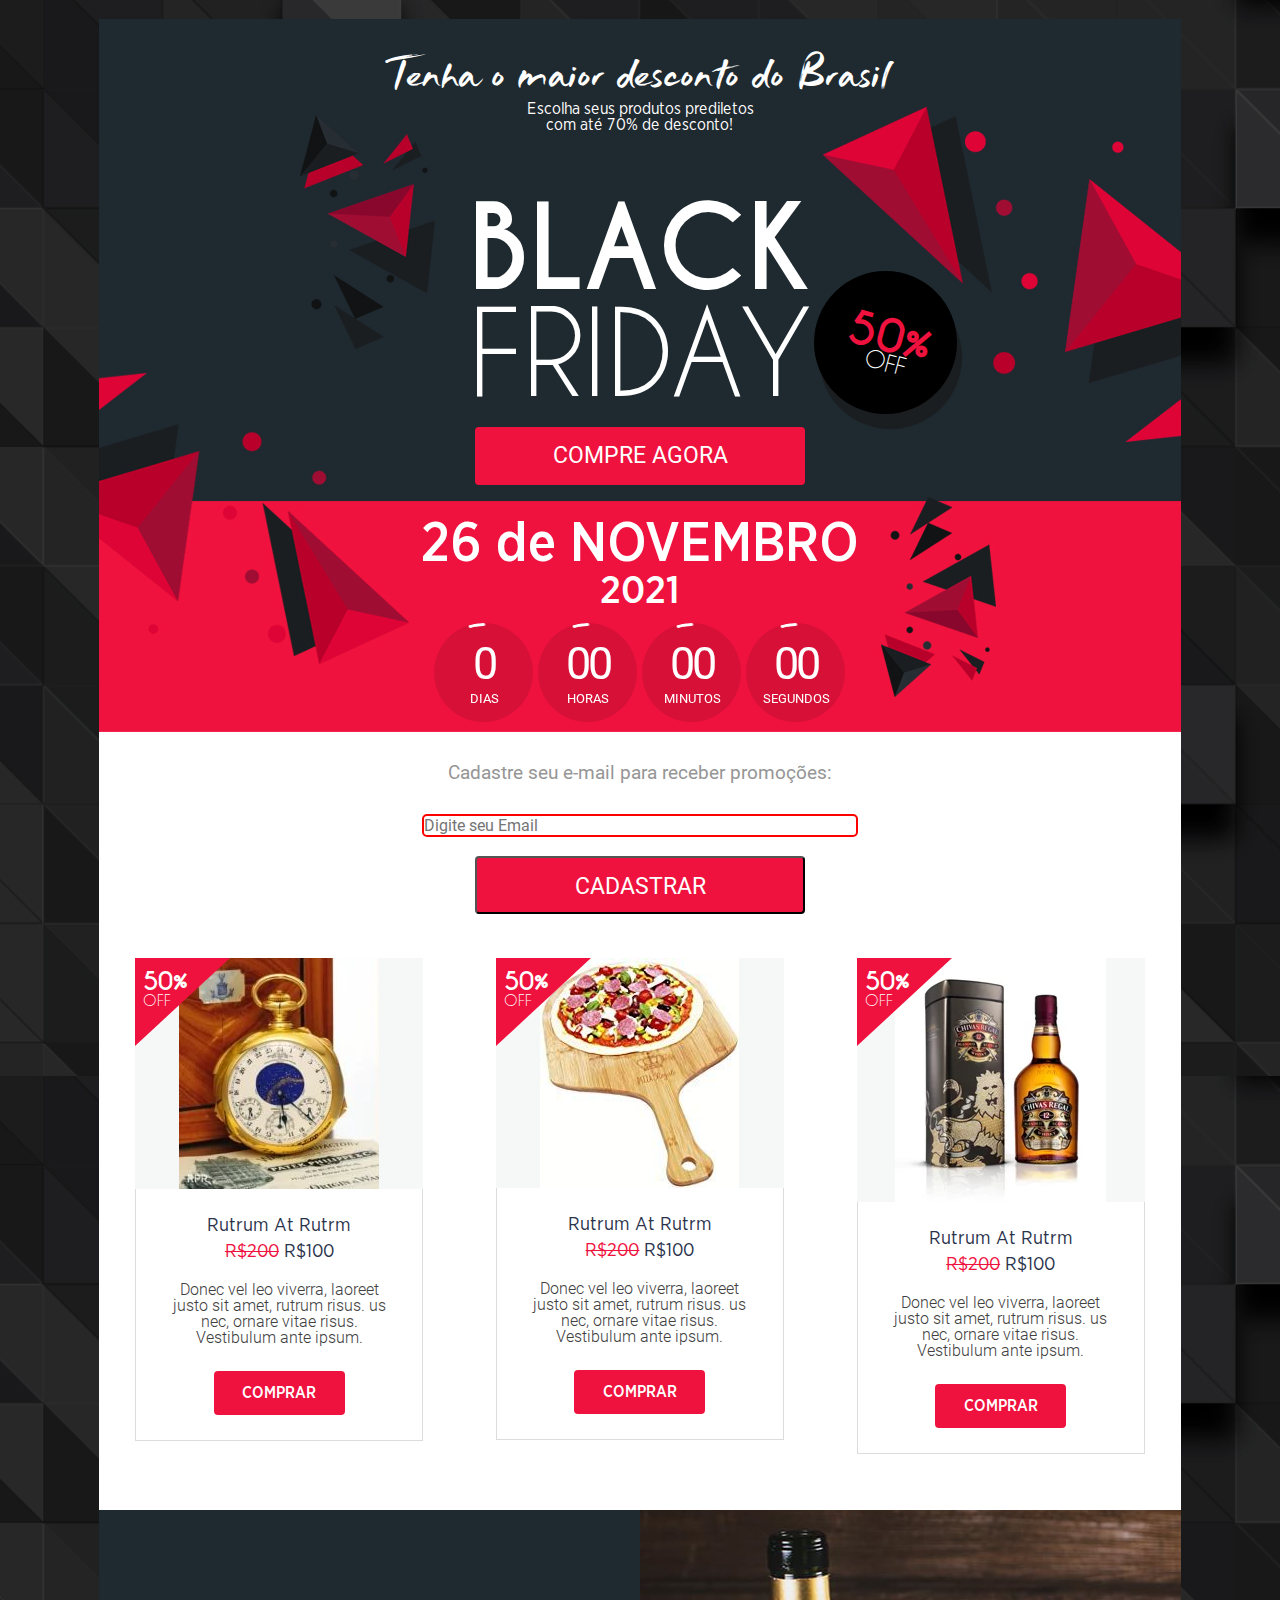
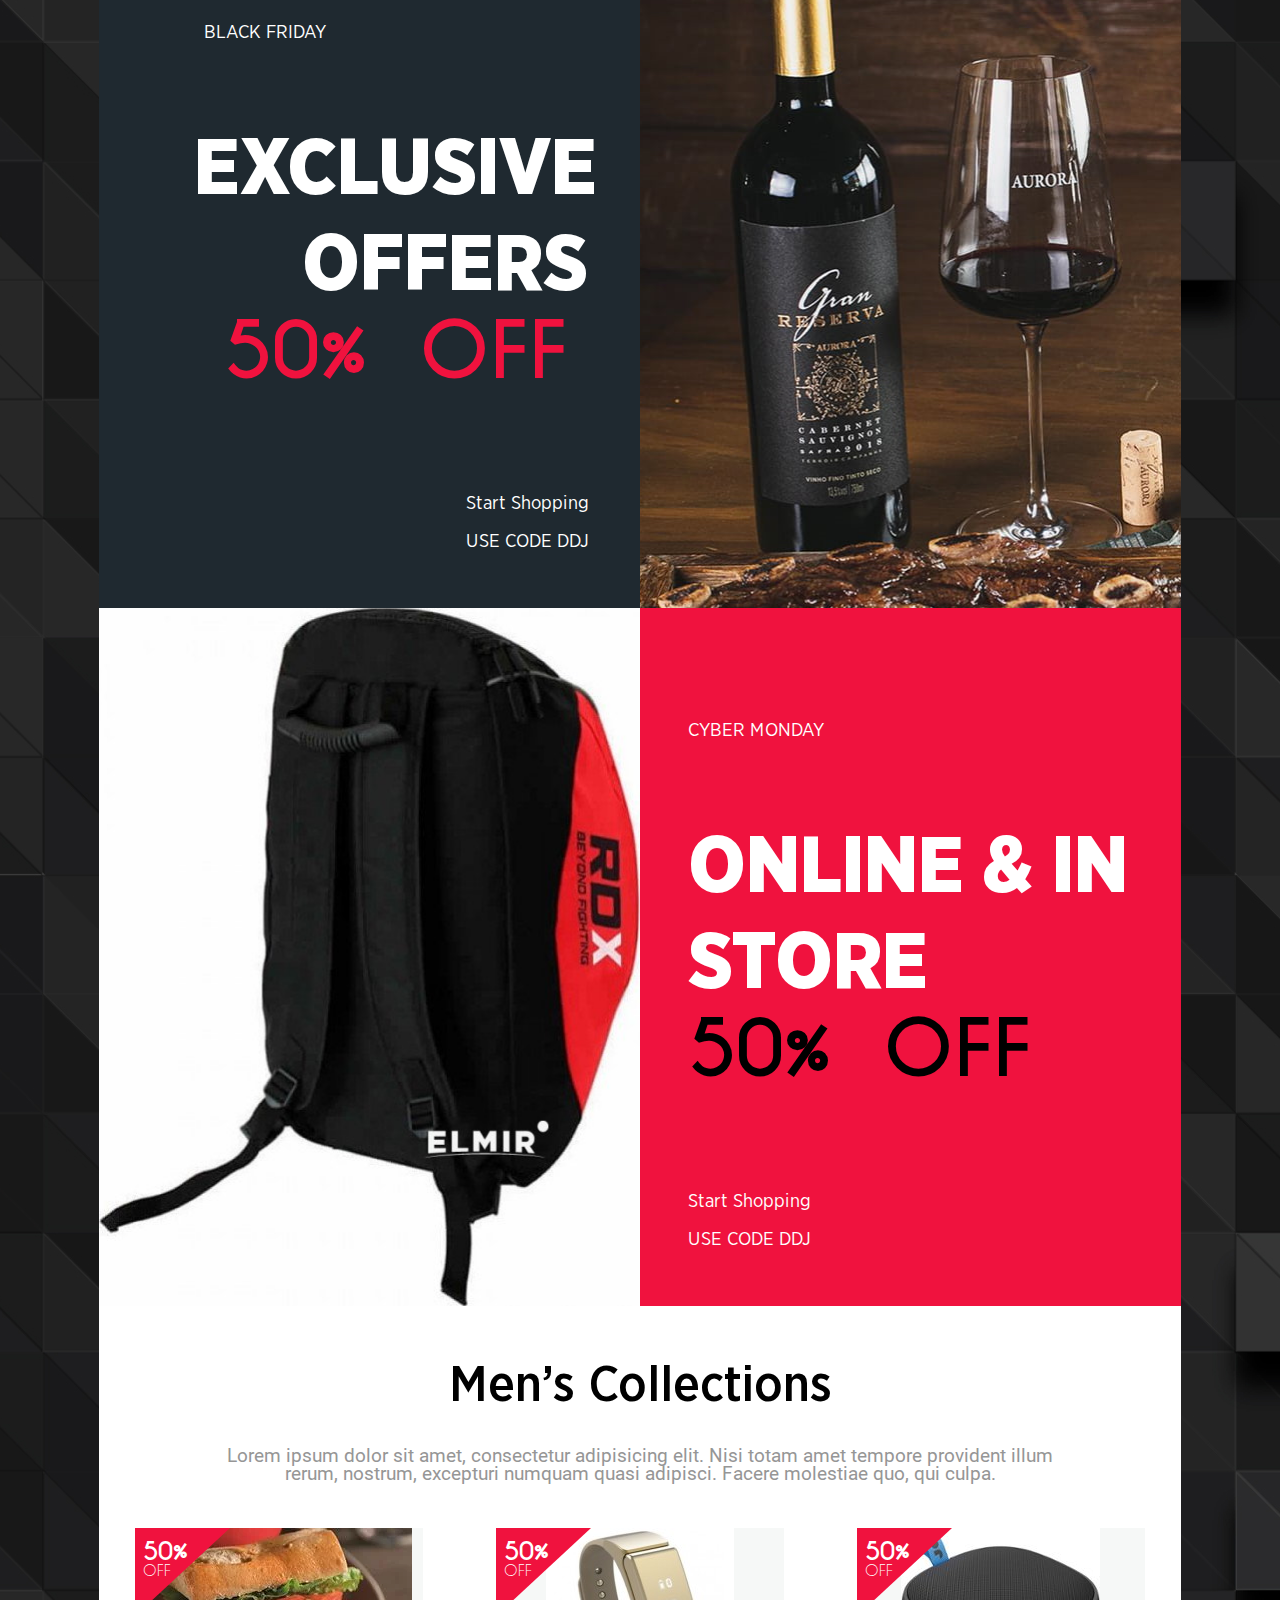
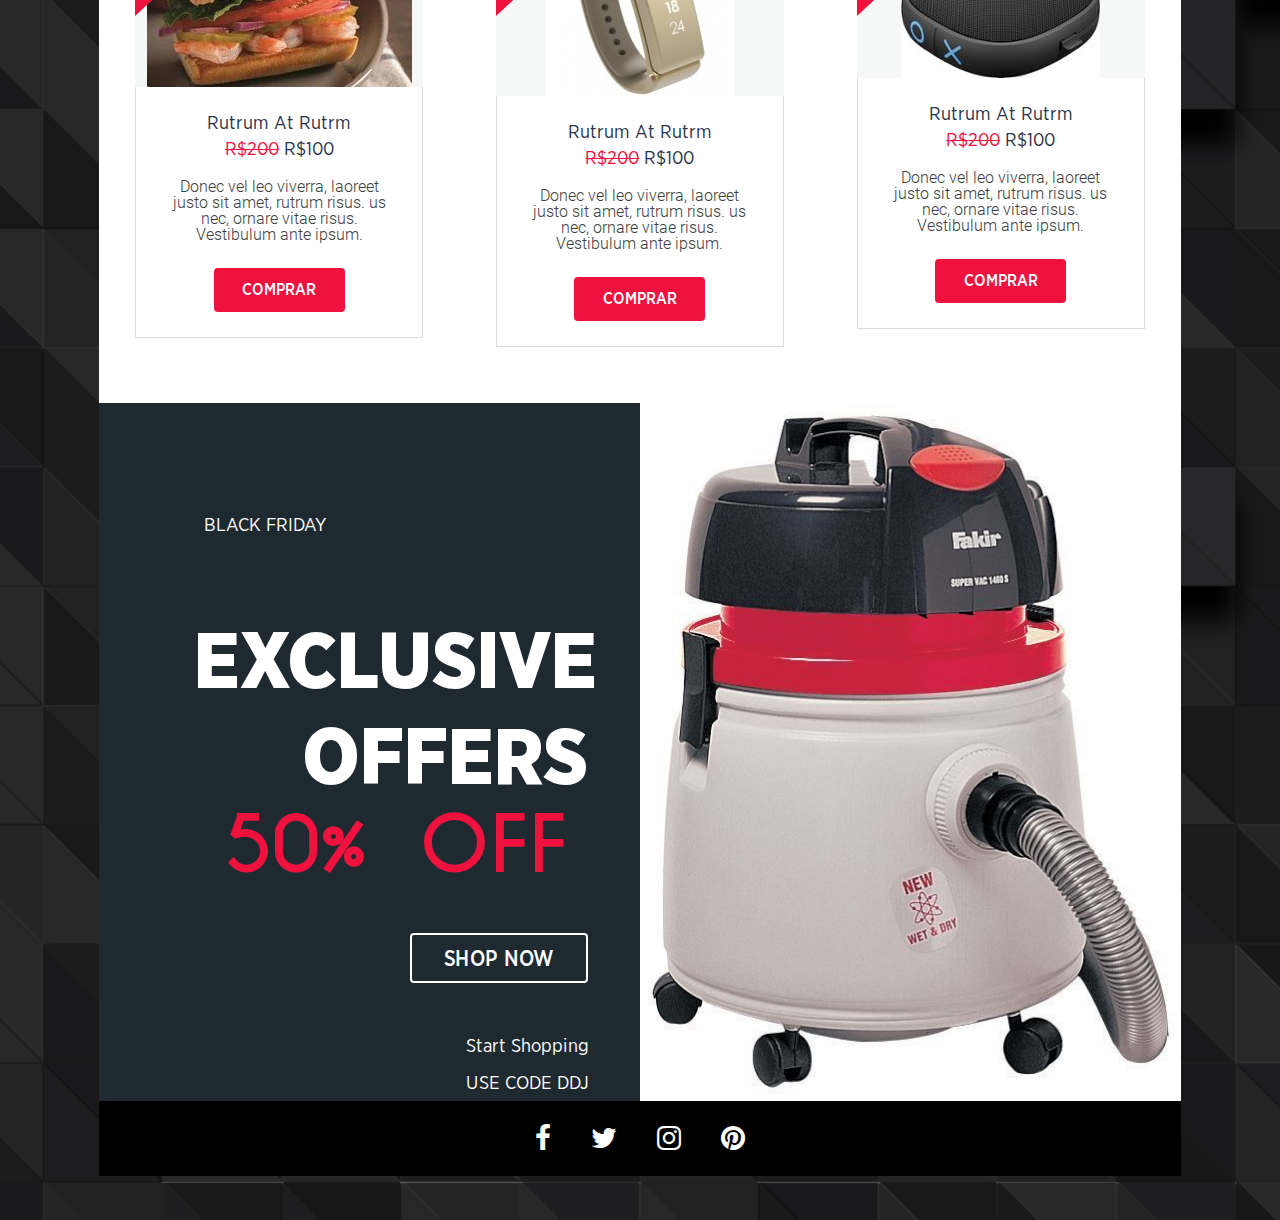
==== commit 73ecf91e: "Direitos autorais" ====
--- a/index.html
+++ b/index.html
@@ -15,6 +15,7 @@
 	<link rel="stylesheet" href="css/bootstrap.min.css">
 	<!-- Stylesheet -->
 	<link rel="stylesheet" href="css/style.css">
+	<!--Design da página modificado a partir de modelo criado e provido por https://www.digitaldesignjournal.com/-->
 </head>
 <body>
 	<!-- Header -->
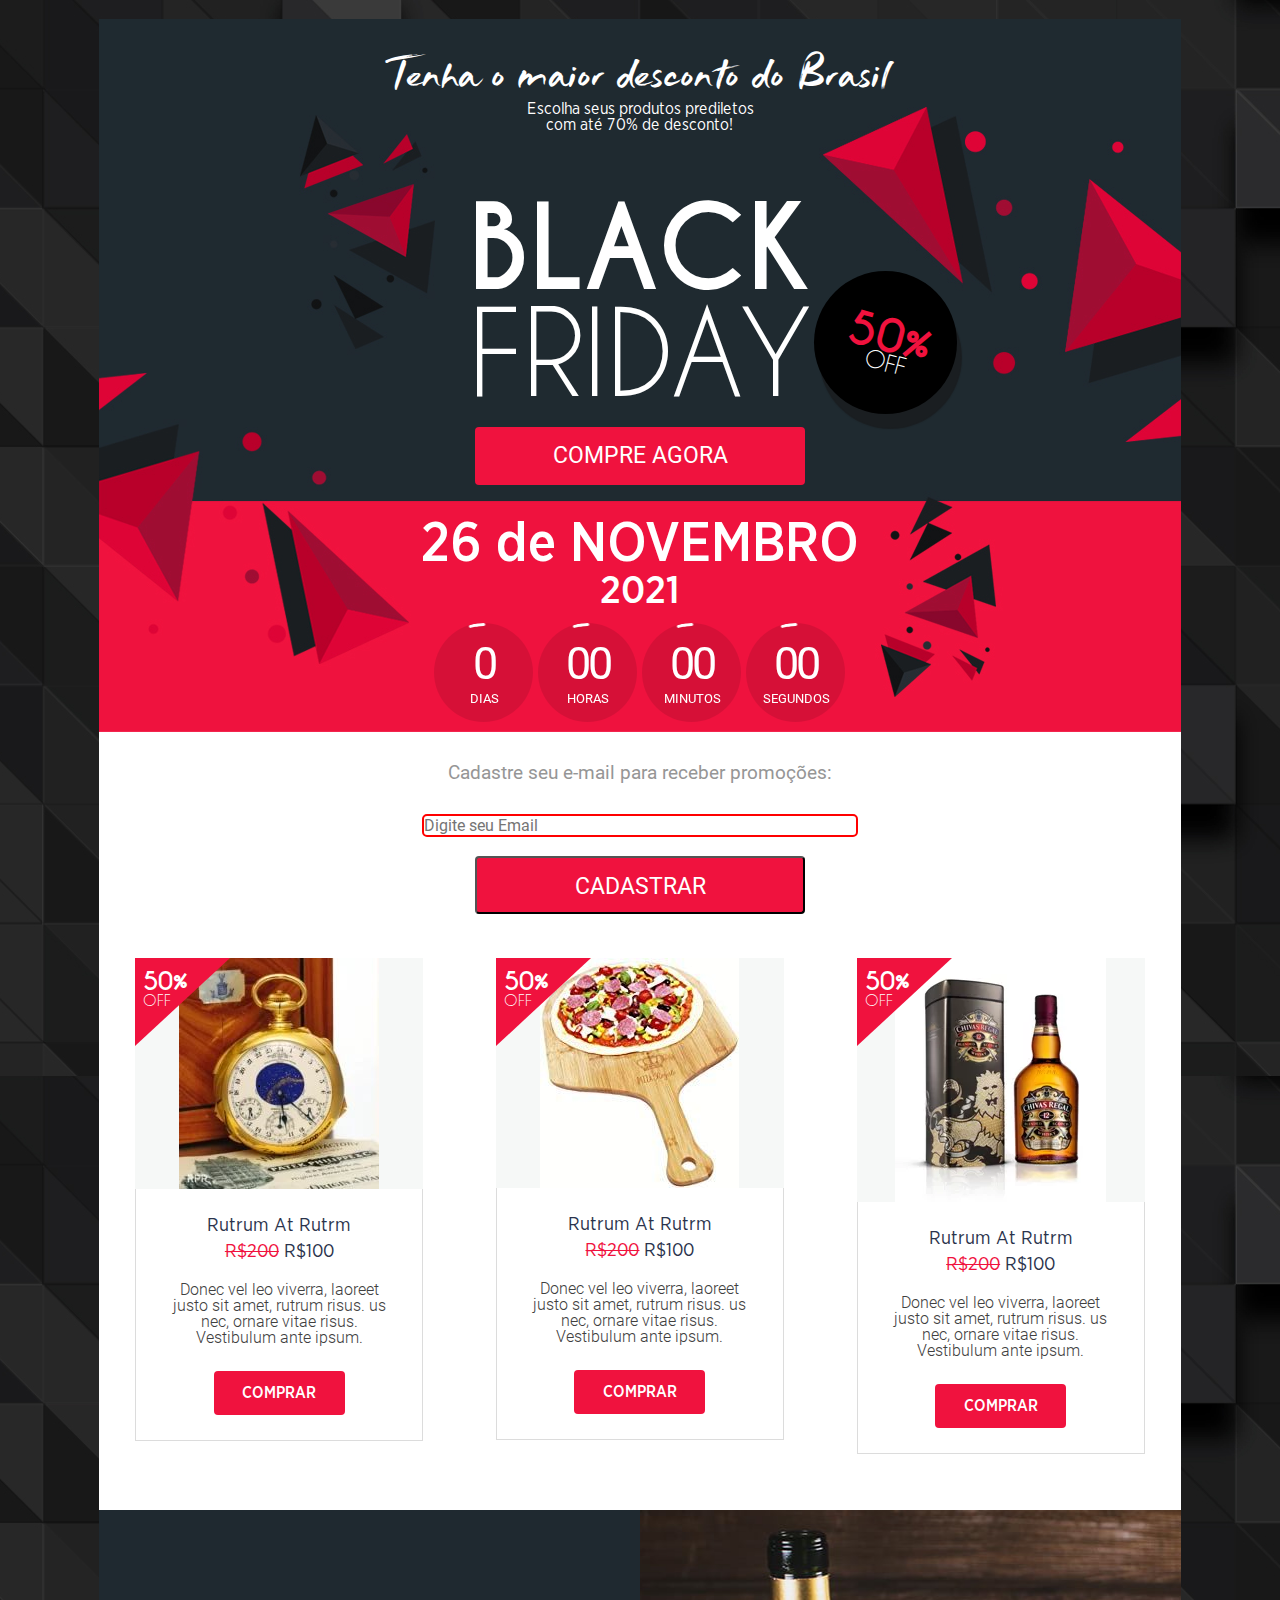
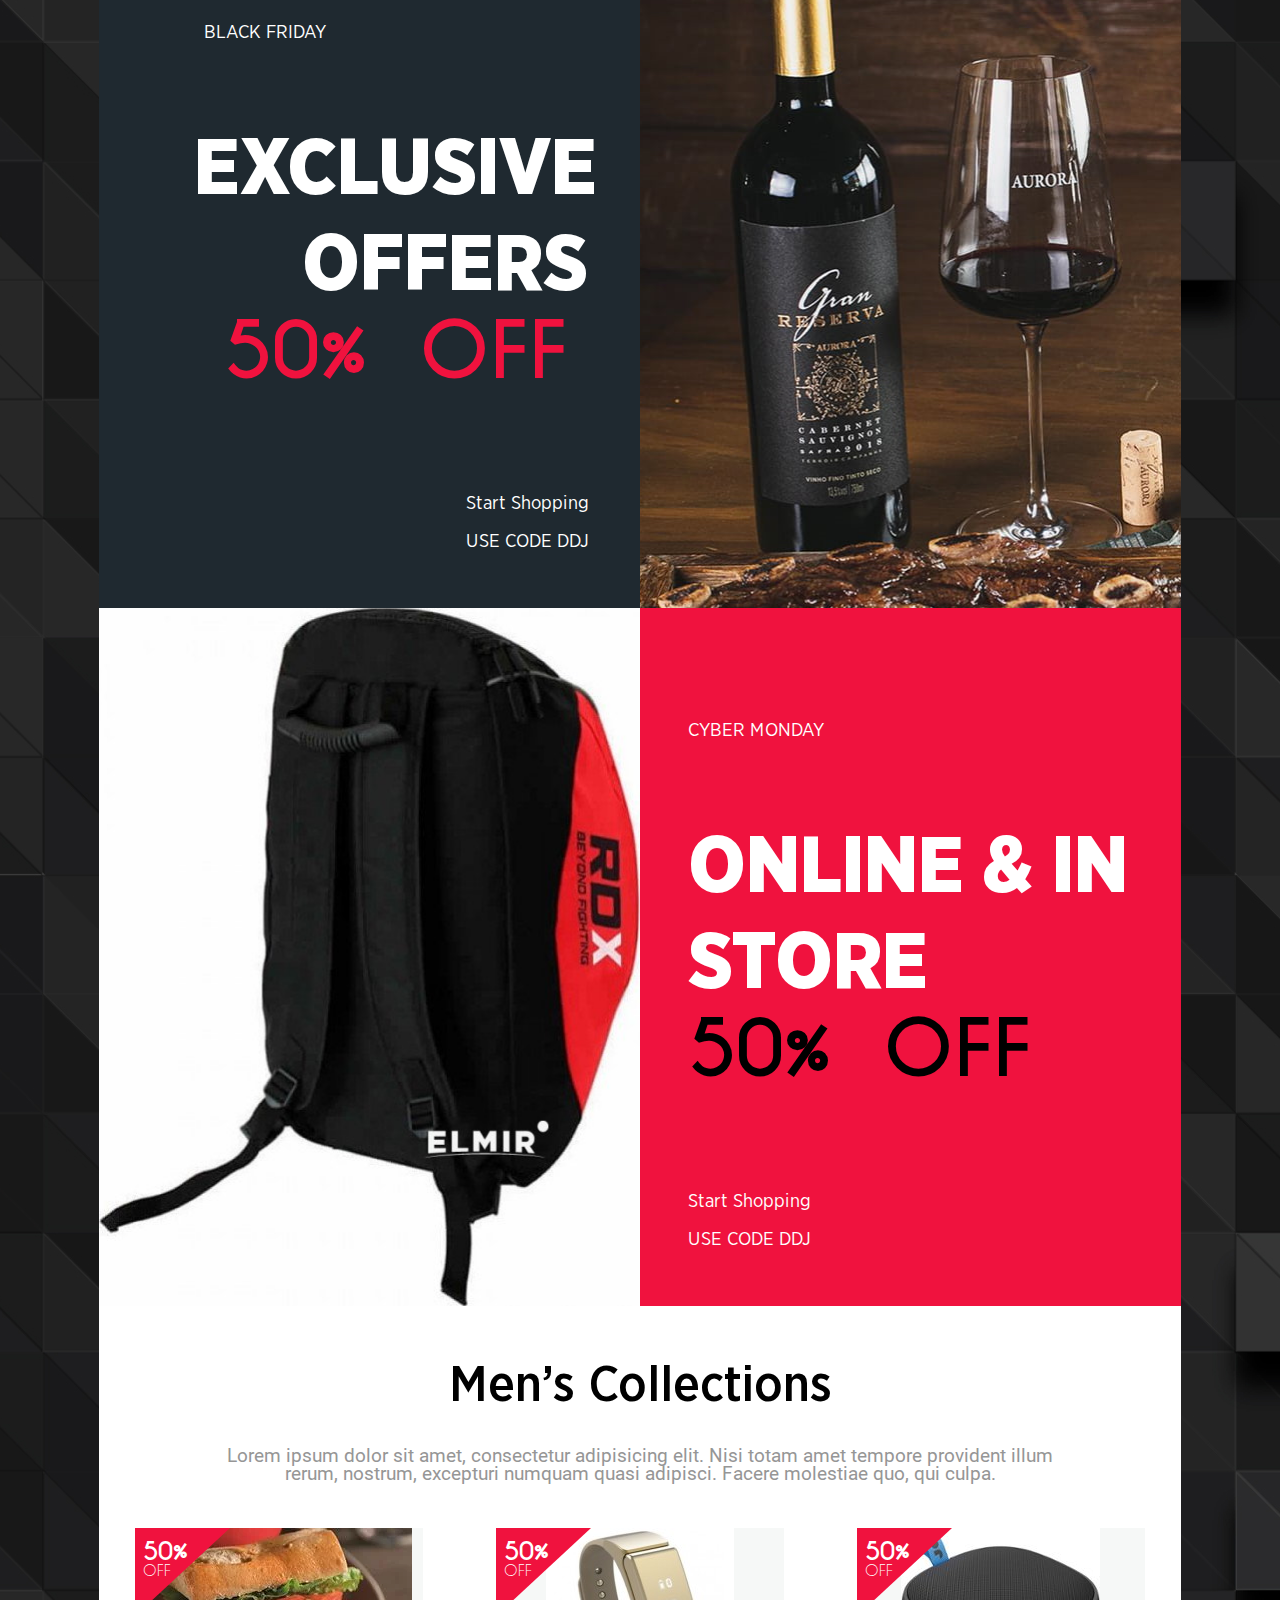
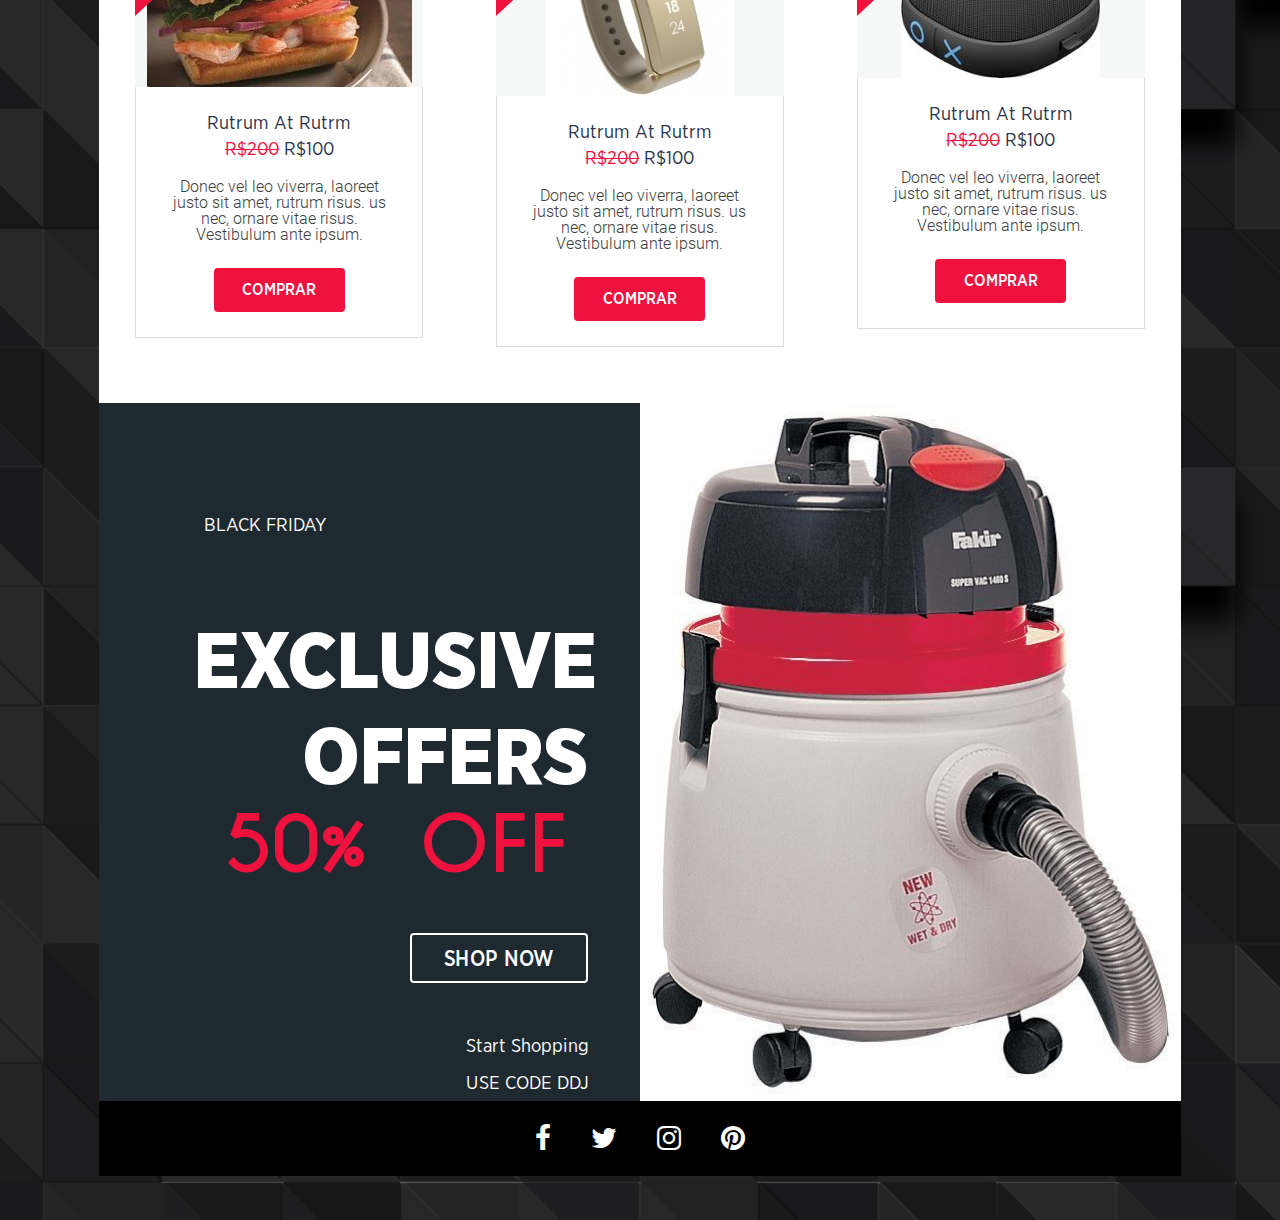
==== commit 88f5c156: "Update index.html" ====
--- a/index.html
+++ b/index.html
@@ -16,6 +16,7 @@
 	<!-- Stylesheet -->
 	<link rel="stylesheet" href="css/style.css">
 	<!--Design da página modificado a partir de modelo criado e provido por https://www.digitaldesignjournal.com/-->
+	<!-- Editado por Giles Grolla Alonso -->
 </head>
 <body>
 	<!-- Header -->
@@ -286,4 +287,4 @@
 	<!-- Custom Scripts -->
 	<script src="js/script.js"></script>
 </body>
-</html>+</html>
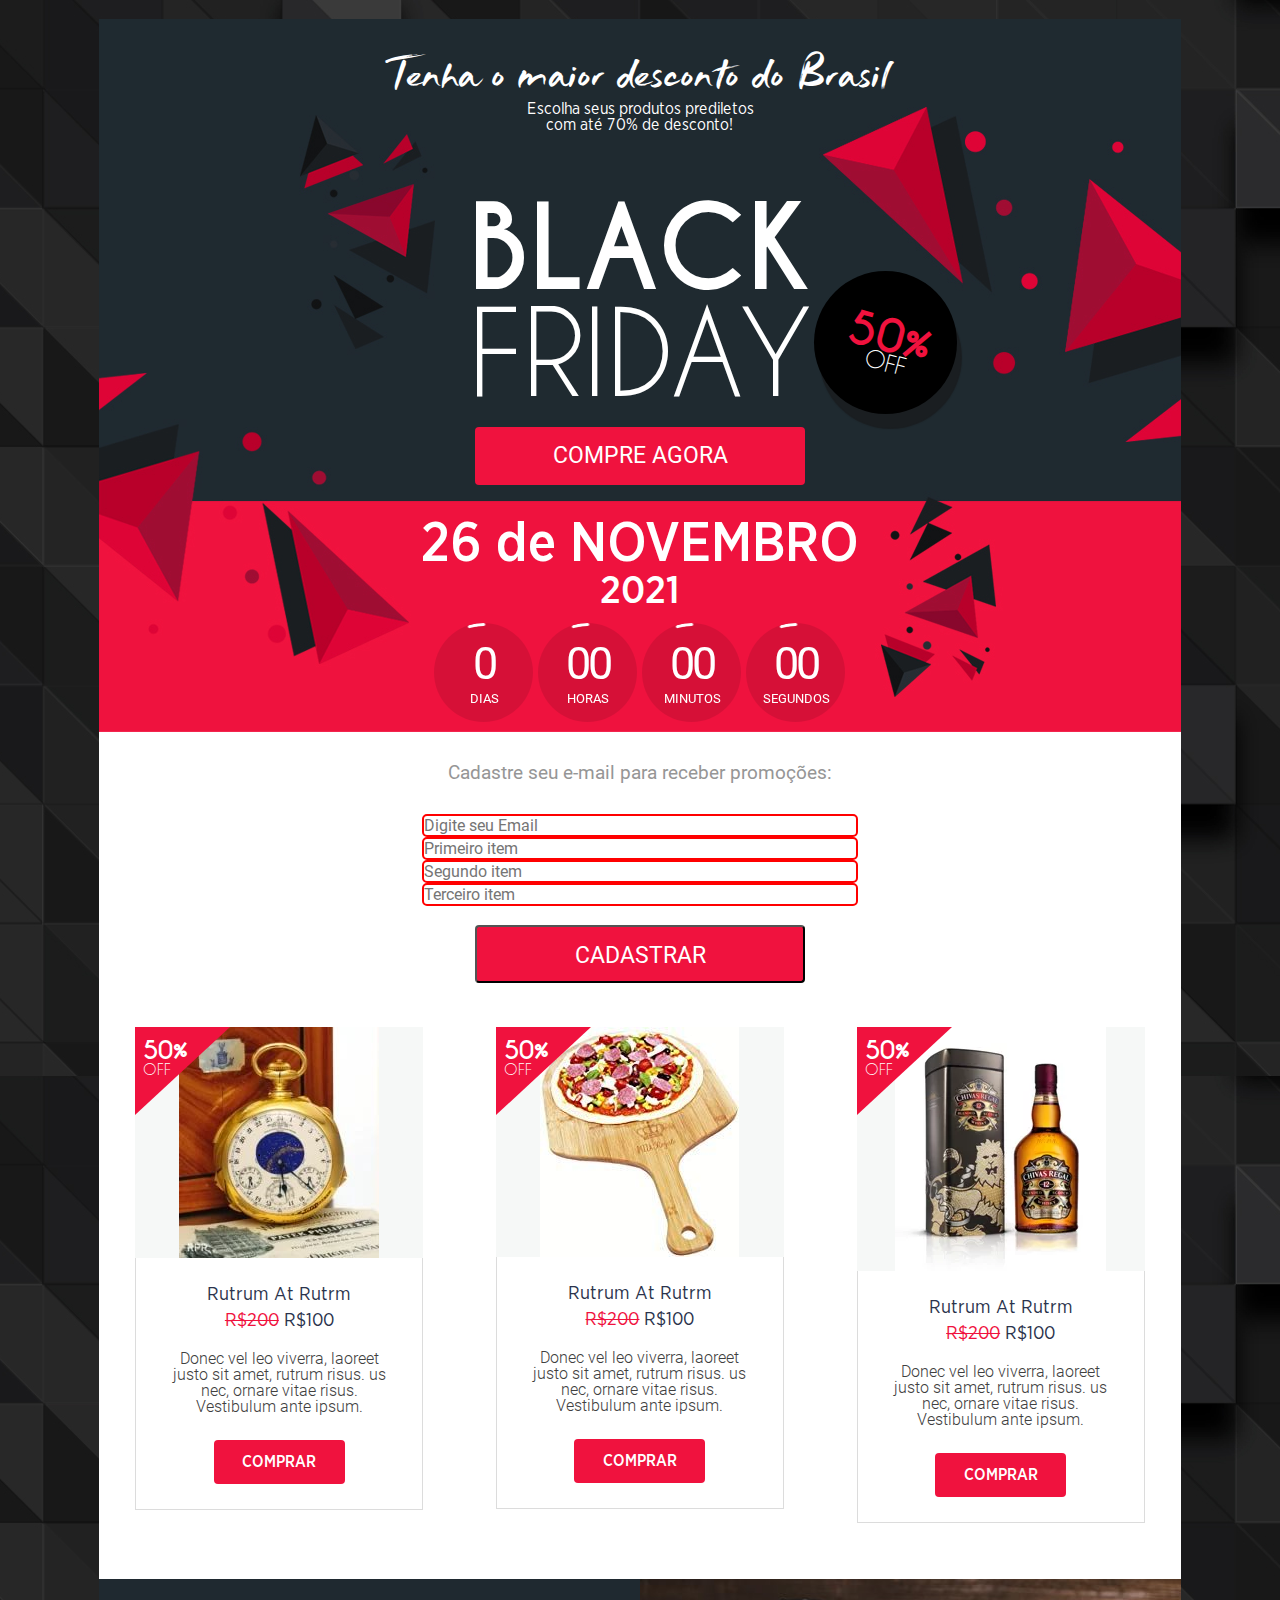
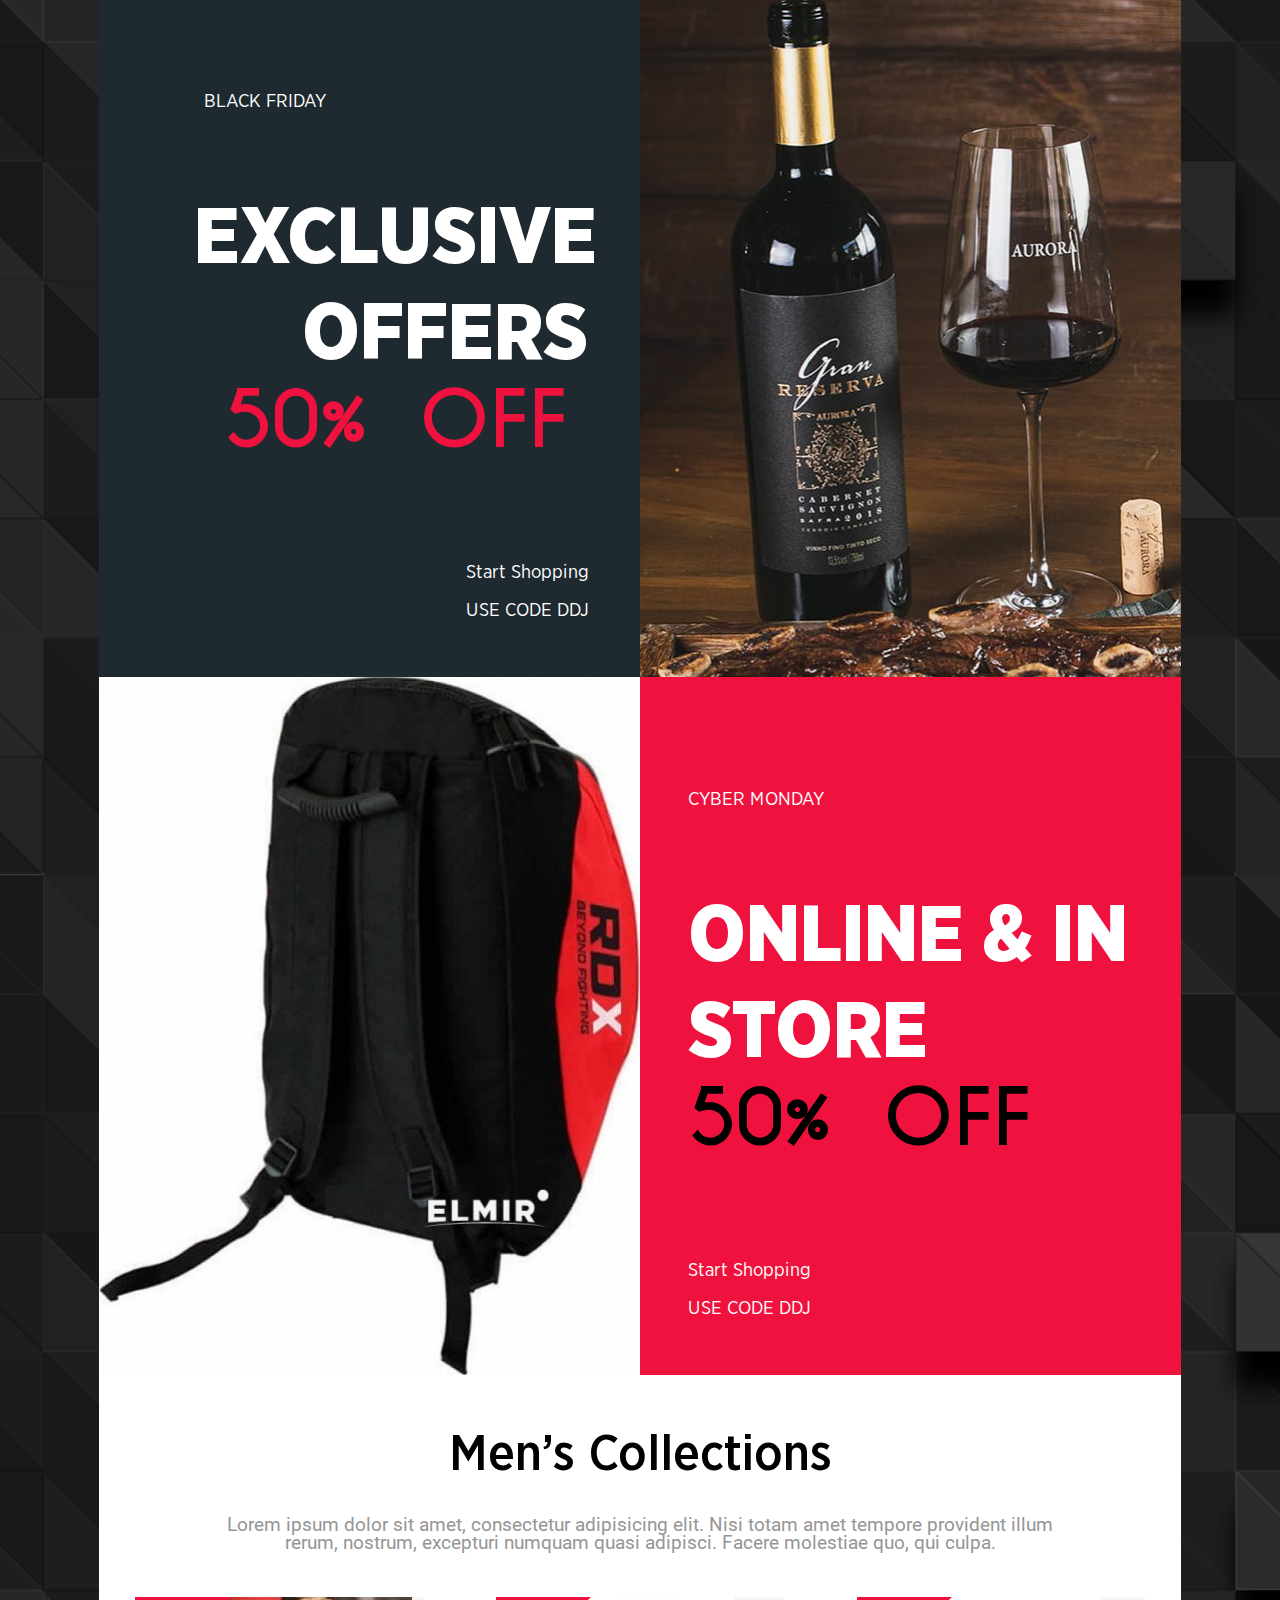
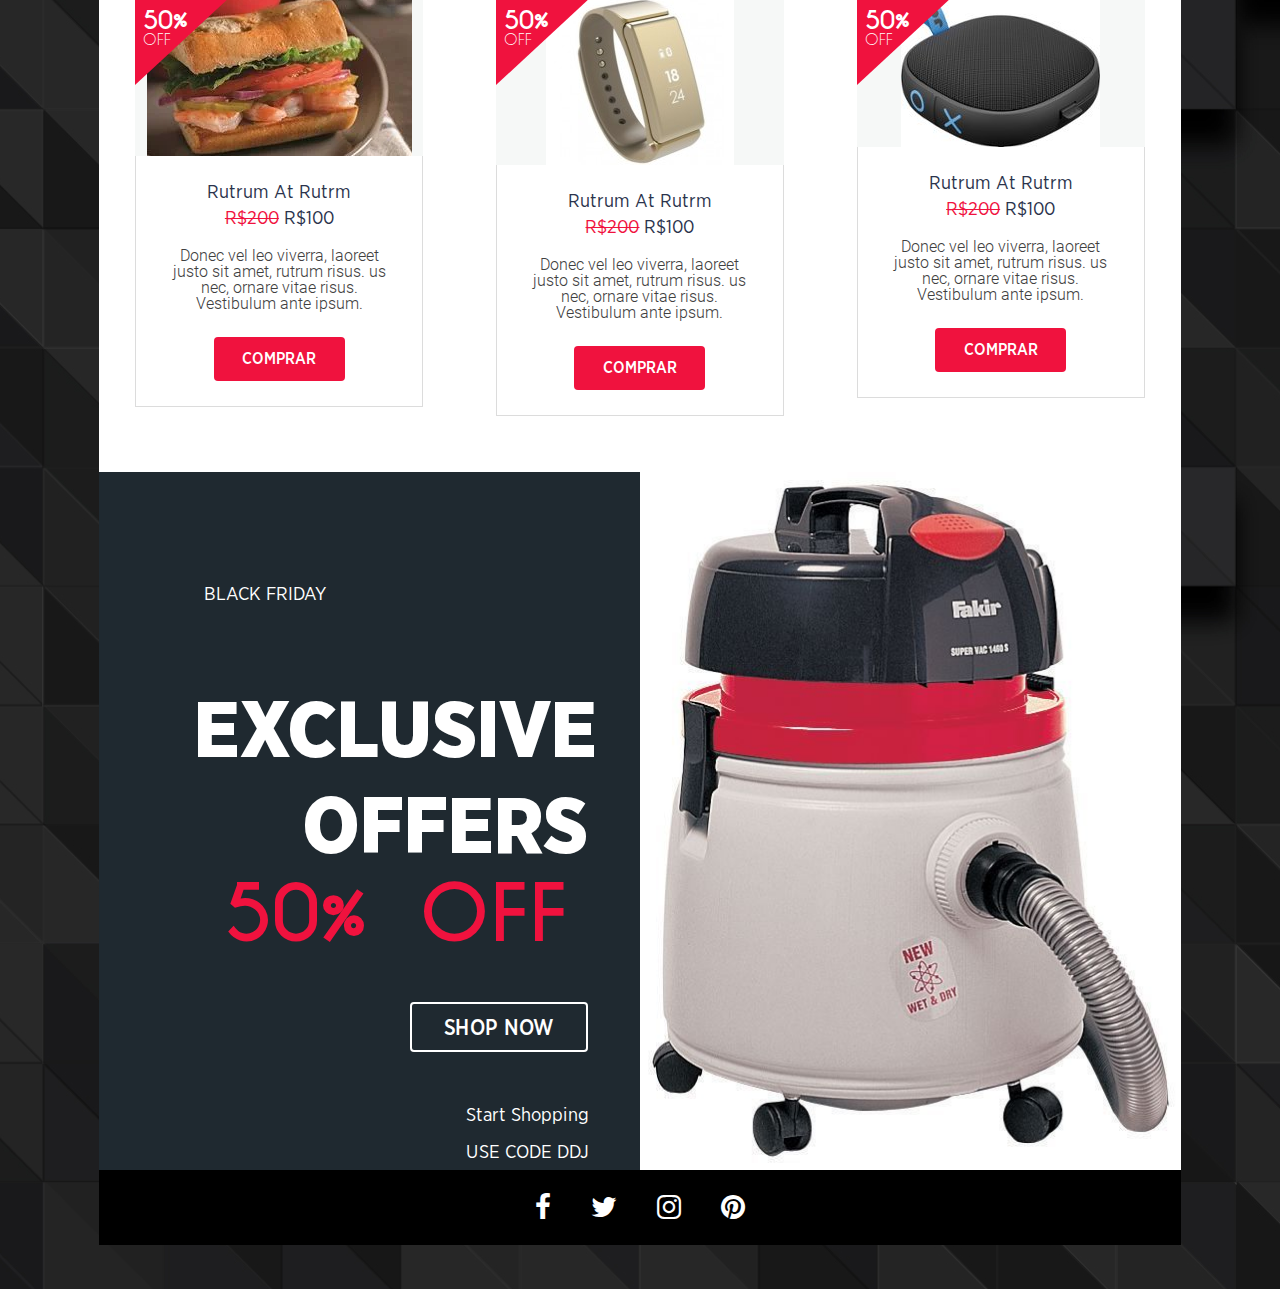
==== commit 651274af: "Atualização da página para conter itens inseriveis conforme requisito do curso hiringcoders. Tempo s" ====
--- a/index.html
+++ b/index.html
@@ -16,7 +16,6 @@
 	<!-- Stylesheet -->
 	<link rel="stylesheet" href="css/style.css">
 	<!--Design da página modificado a partir de modelo criado e provido por https://www.digitaldesignjournal.com/-->
-	<!-- Editado por Giles Grolla Alonso -->
 </head>
 <body>
 	<!-- Header -->
@@ -50,16 +49,31 @@
 					<h2 class="second_title__description">Cadastre seu e-mail para receber promoções:</h2>
 					<p class="second_title__description"><form method="post" /> 
 						<input class="input" name="email" type="email" id="email" required="" placeholder="Digite seu Email" />
+						<input class="input" name="text1" type="text" id="text1" required="" placeholder="Primeiro item" />
+						<input class="input" name="text2" type="text" id="text2" required="" placeholder="Segundo item" />
+						<input class="input" name="text3" type="text" id="text3" required="" placeholder="Terceiro item" />
+
+						
+						
 						</form>
 						
 						<button class="button" onclick="store()" type="button">CADASTRAR</button>
-						
 						
 						
 						<script  type="text/javascript">
 						  function store(){
 							 var inputEmail= document.getElementById("email");
 							 localStorage.setItem("email", inputEmail.value);
+
+							 var inputItem1= document.getElementById("text1");
+							 localStorage.setItem("text1", inputItem1.value);
+
+							 var inputItem1= document.getElementById("text2");
+							 localStorage.setItem("text2", inputItem1.value);
+
+							 var inputItem1= document.getElementById("text3");
+							 localStorage.setItem("text3", inputItem1.value);
+
 							}
 						</script></p>
 				</div>
@@ -287,4 +301,4 @@
 	<!-- Custom Scripts -->
 	<script src="js/script.js"></script>
 </body>
-</html>
+</html>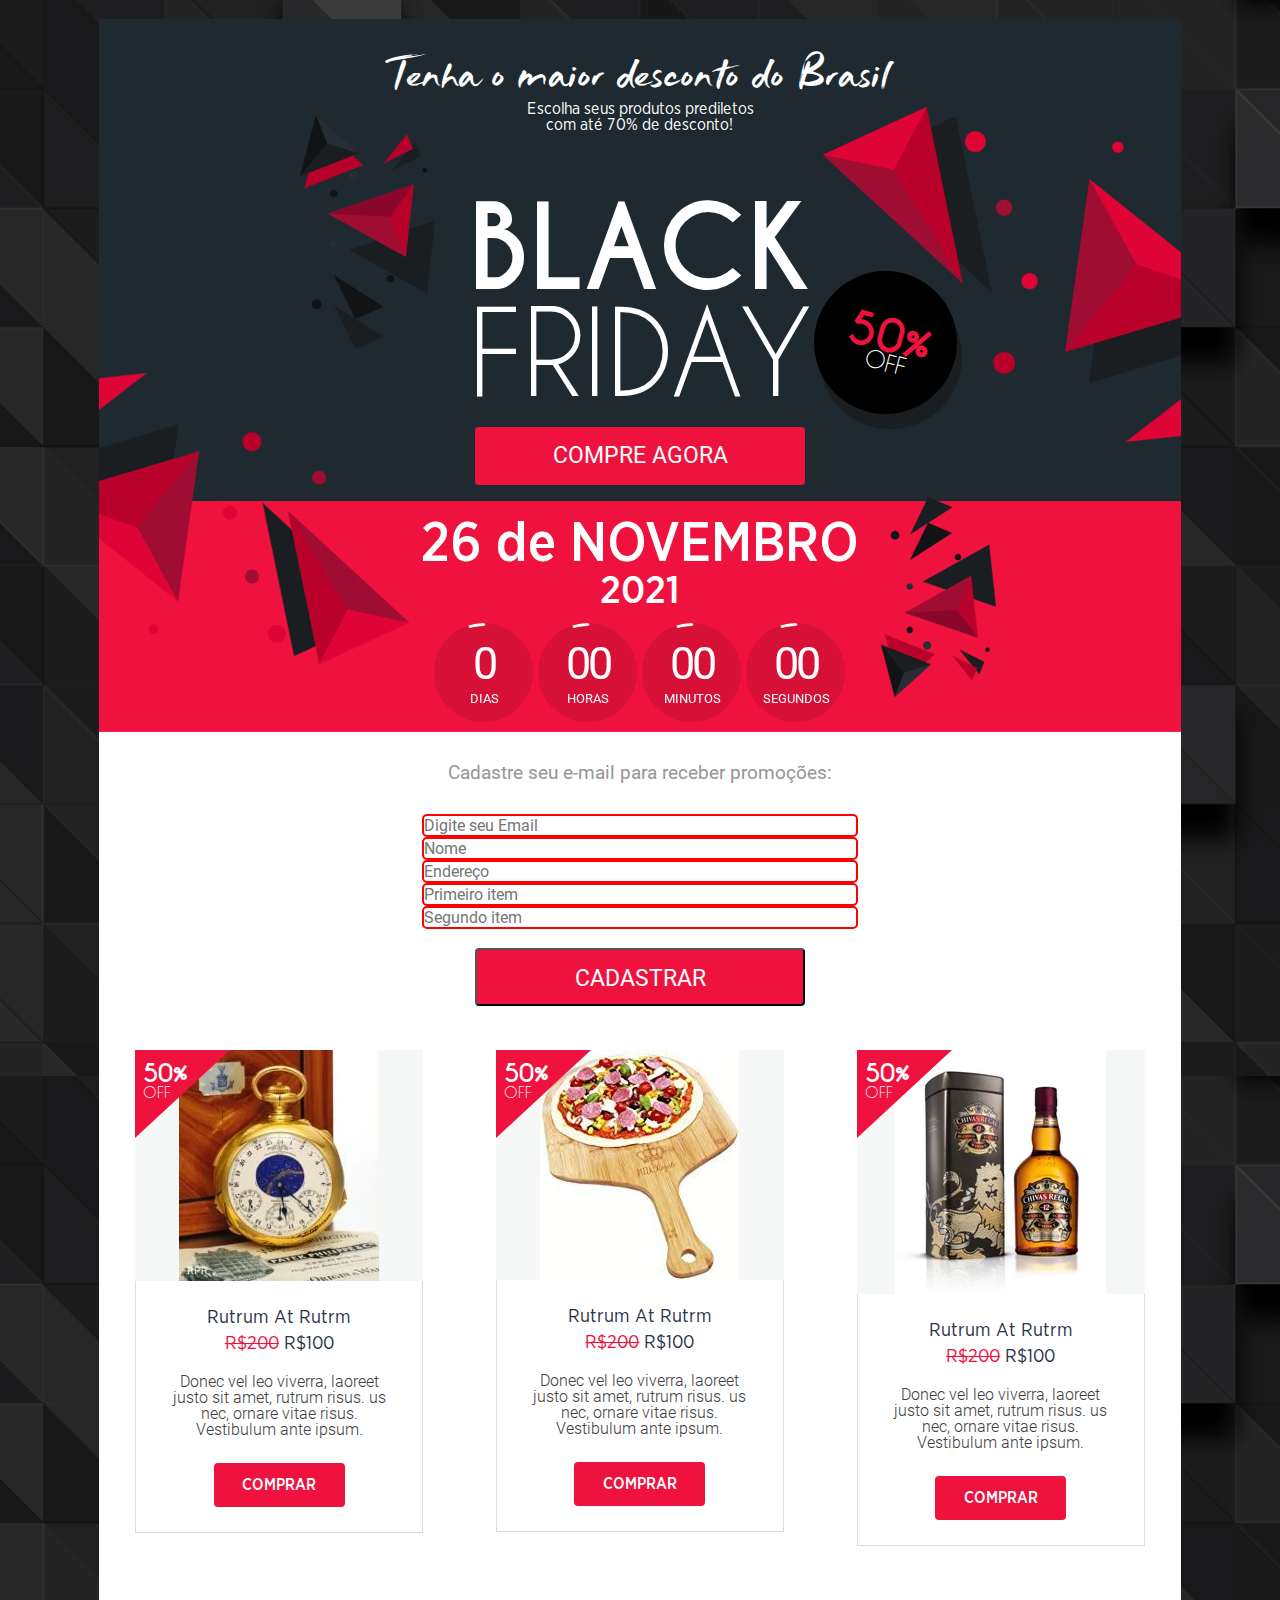
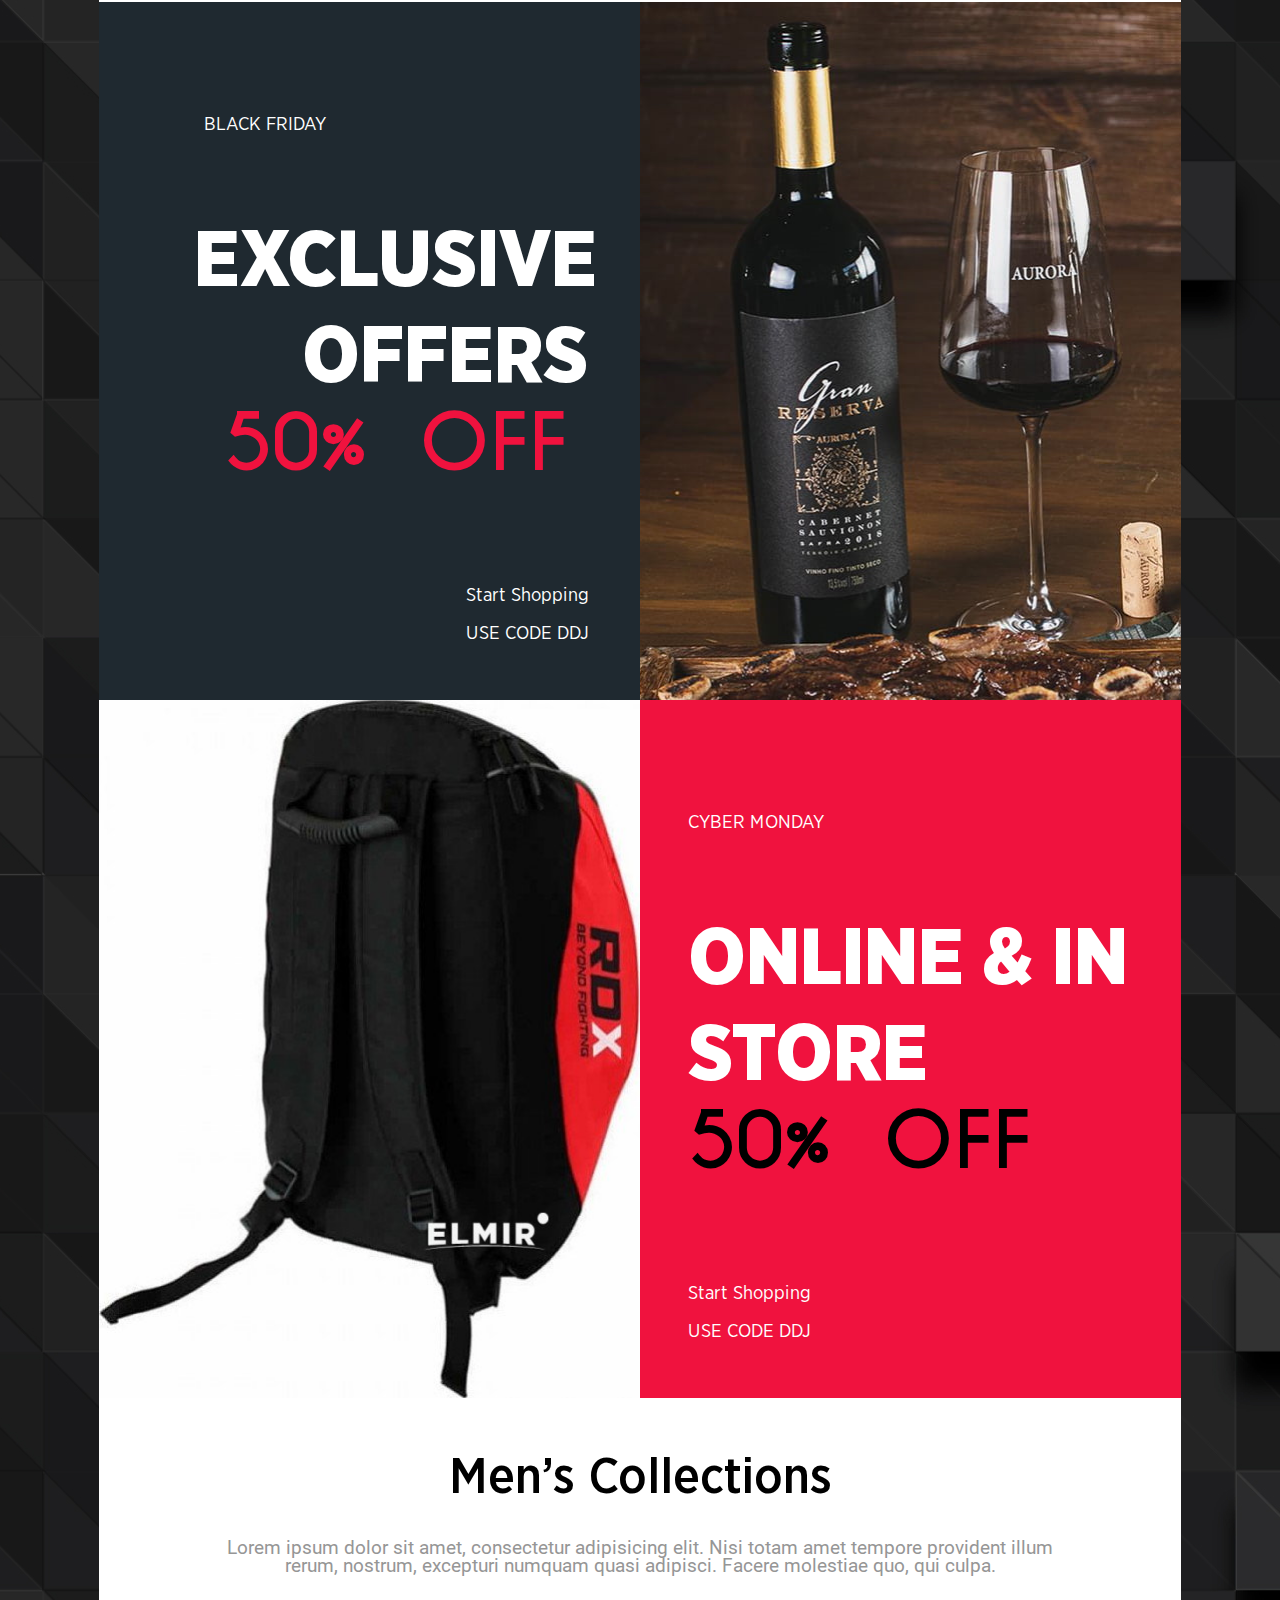
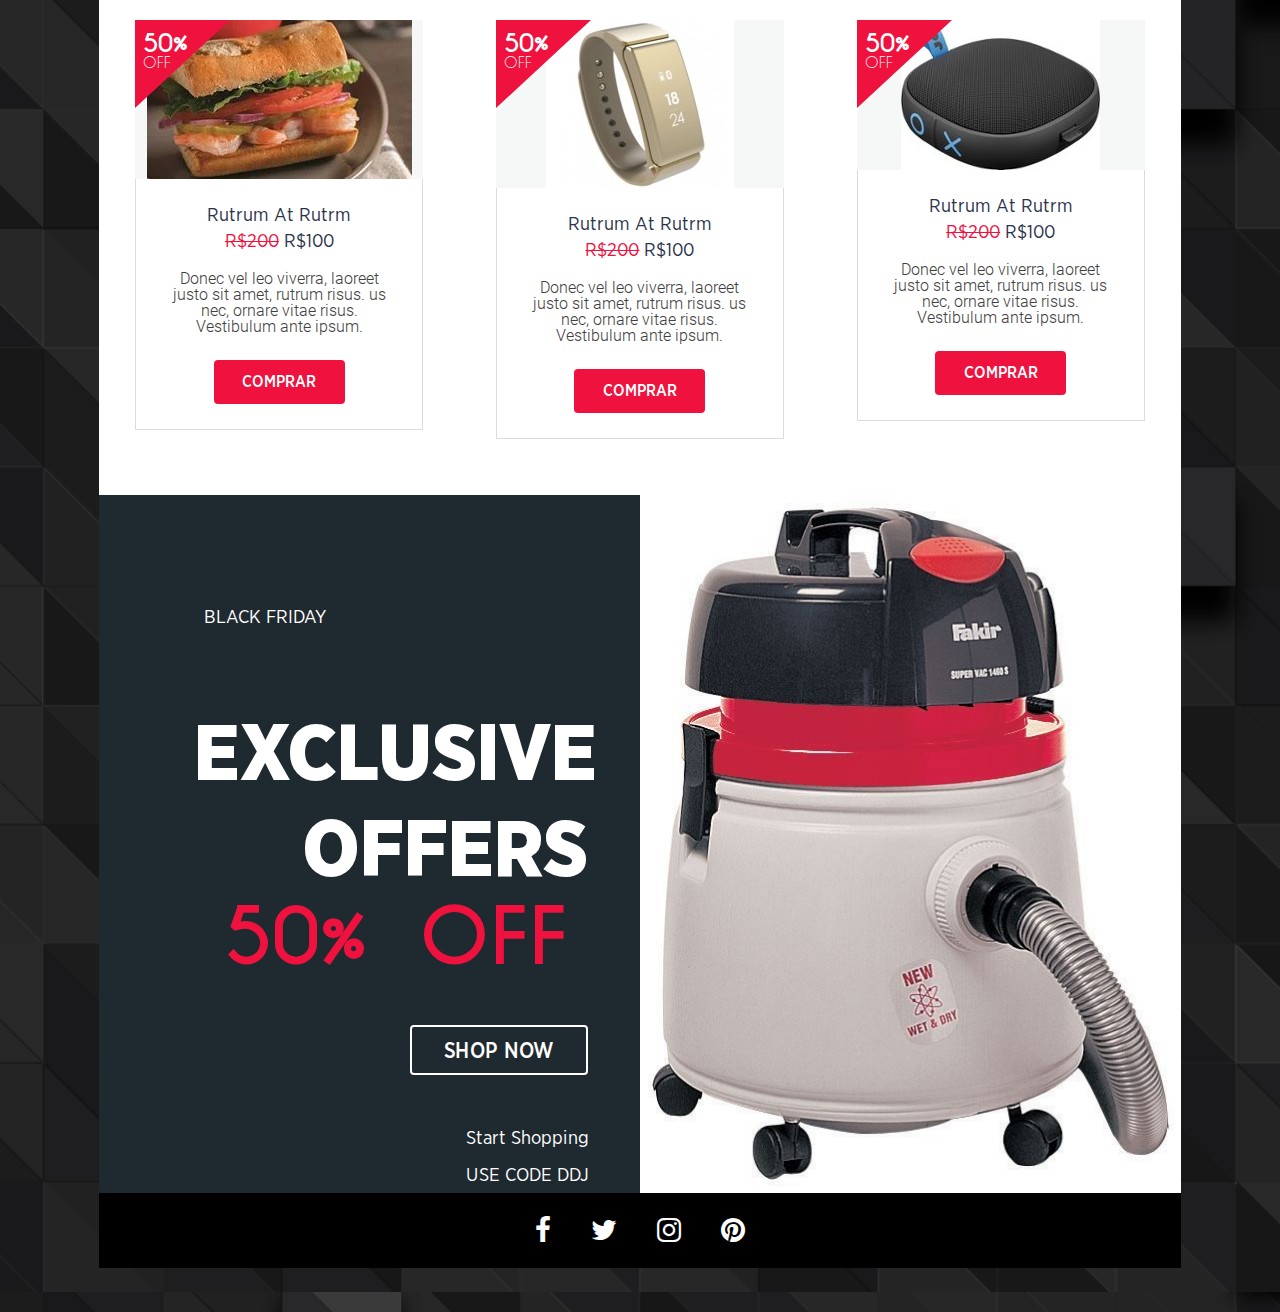
==== commit 27807705: "Adequação dos inputs para atender corretamente à tarefa" ====
--- a/index.html
+++ b/index.html
@@ -49,9 +49,10 @@
 					<h2 class="second_title__description">Cadastre seu e-mail para receber promoções:</h2>
 					<p class="second_title__description"><form method="post" /> 
 						<input class="input" name="email" type="email" id="email" required="" placeholder="Digite seu Email" />
-						<input class="input" name="text1" type="text" id="text1" required="" placeholder="Primeiro item" />
-						<input class="input" name="text2" type="text" id="text2" required="" placeholder="Segundo item" />
-						<input class="input" name="text3" type="text" id="text3" required="" placeholder="Terceiro item" />
+						<input class="input" name="text1" type="text" id="text1" required="" placeholder="Nome" />
+						<input class="input" name="text2" type="text" id="text2" required="" placeholder="Endereço" />
+						<input class="input" name="text3" type="text" id="text3" required="" placeholder="Primeiro item" />
+						<input class="input" name="text3" type="text" id="text4" required="" placeholder="Segundo item" />
 
 						
 						
@@ -66,13 +67,16 @@
 							 localStorage.setItem("email", inputEmail.value);
 
 							 var inputItem1= document.getElementById("text1");
-							 localStorage.setItem("text1", inputItem1.value);
+							 localStorage.setItem("Nome", inputItem1.value);
 
 							 var inputItem1= document.getElementById("text2");
-							 localStorage.setItem("text2", inputItem1.value);
+							 localStorage.setItem("Endereço", inputItem1.value);
 
 							 var inputItem1= document.getElementById("text3");
-							 localStorage.setItem("text3", inputItem1.value);
+							 localStorage.setItem("PrimeiroItem", inputItem1.value);
+
+							 var inputItem1= document.getElementById("text4");
+							 localStorage.setItem("SegundoItem", inputItem1.value);
 
 							}
 						</script></p>
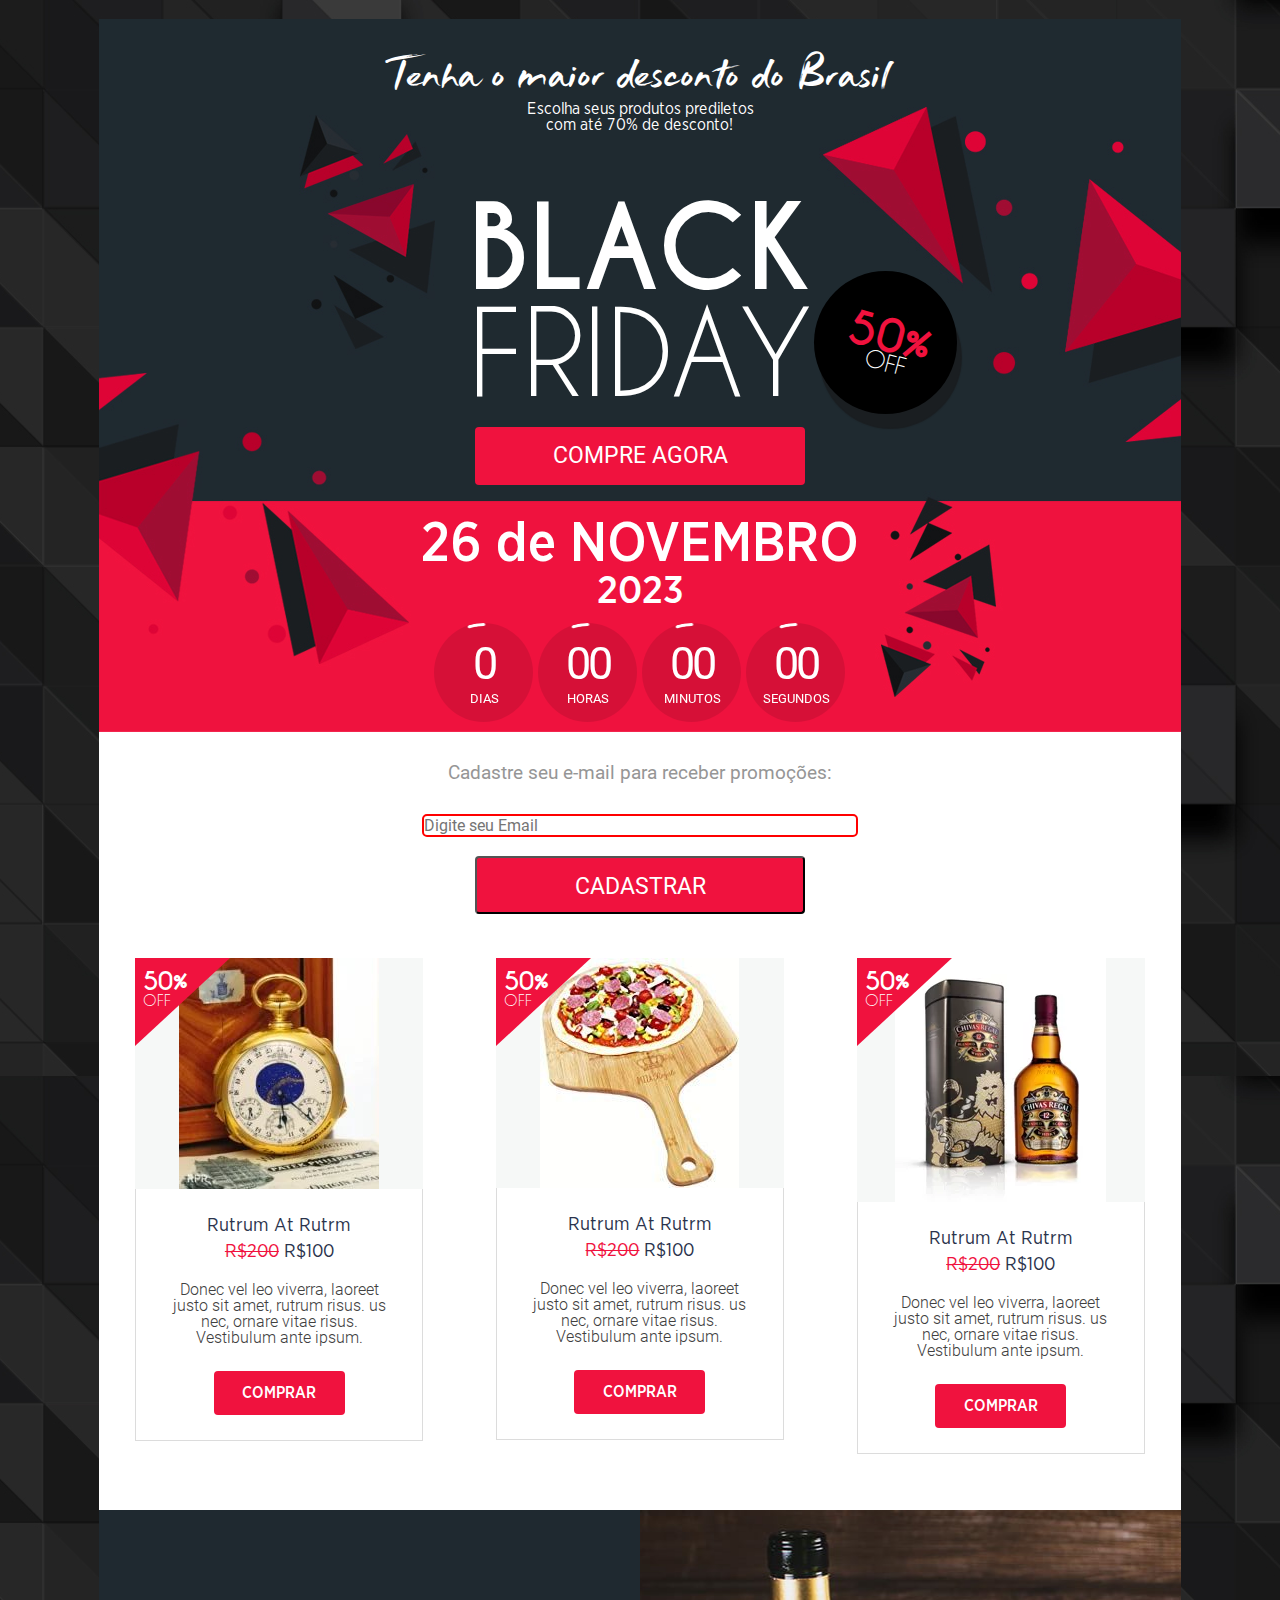
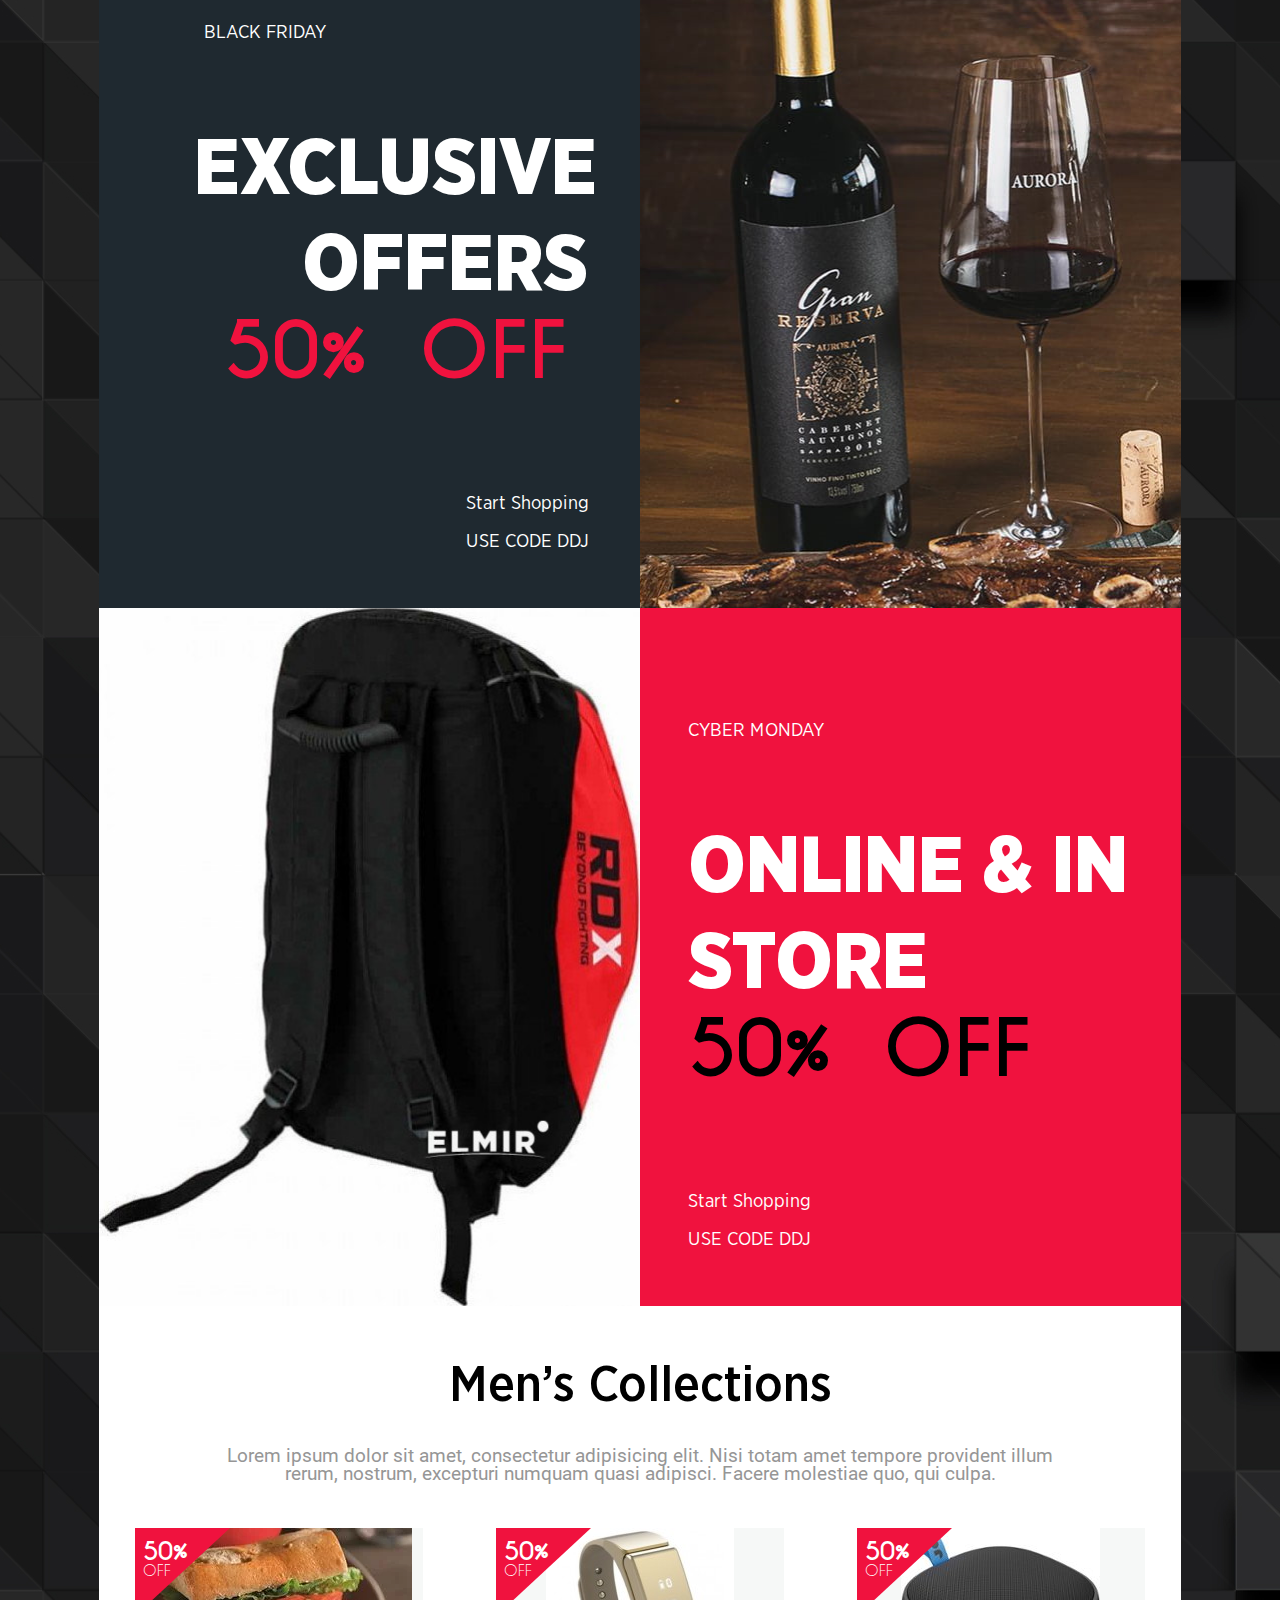
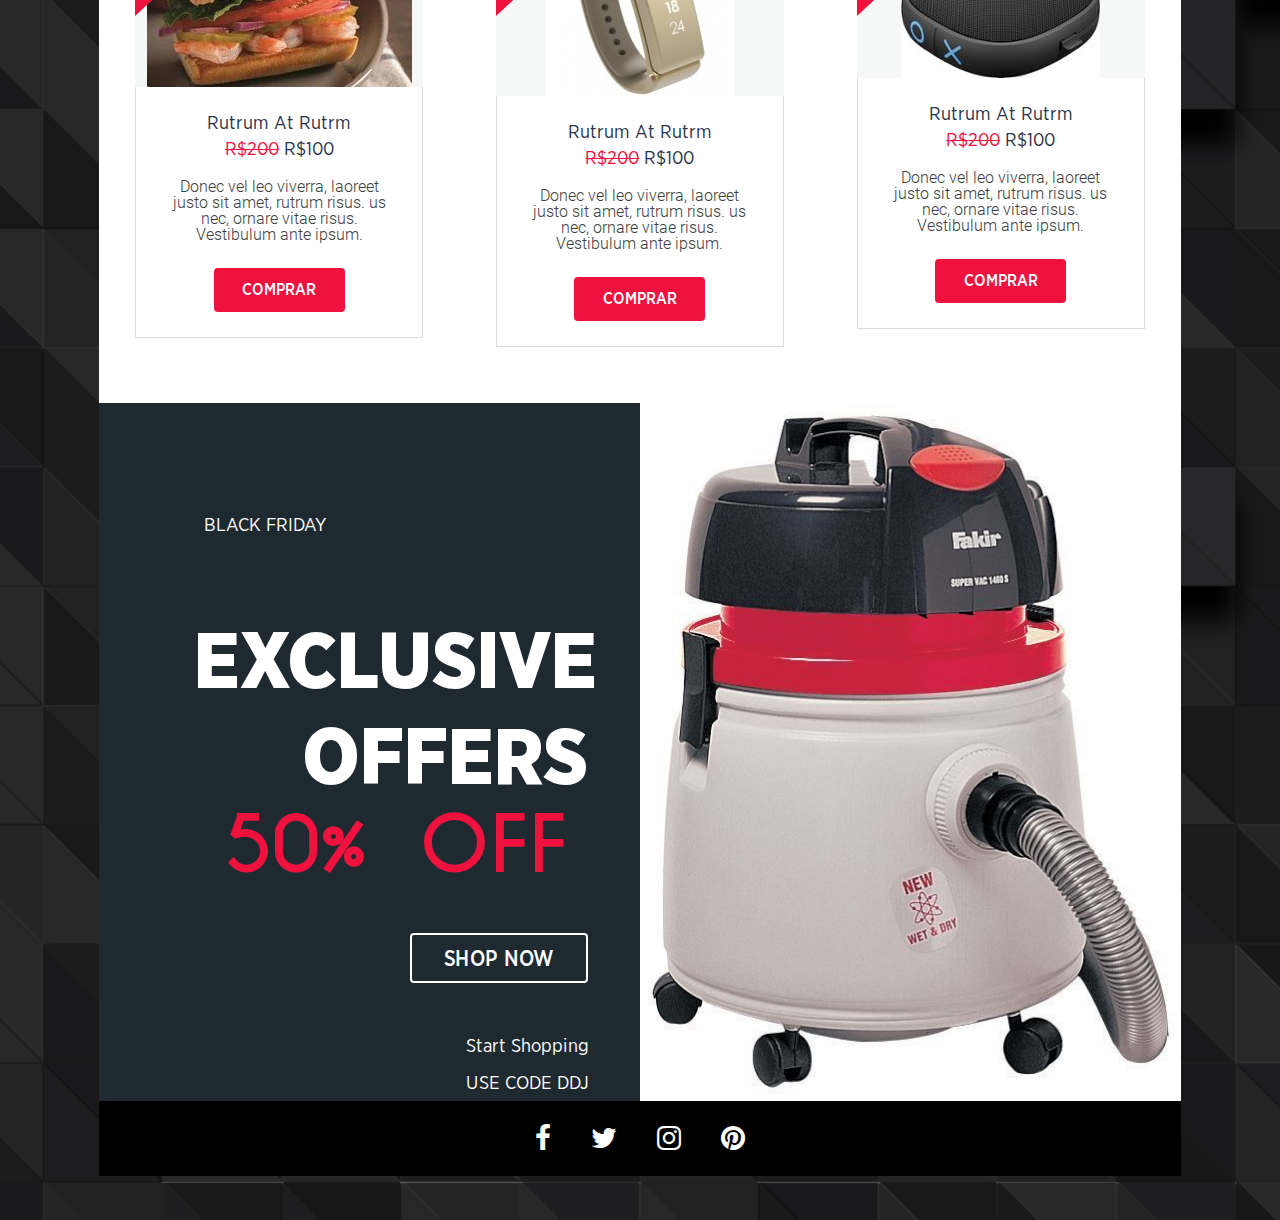
==== commit 43e3a747: "Update index.html" ====
--- a/index.html
+++ b/index.html
@@ -16,6 +16,7 @@
 	<!-- Stylesheet -->
 	<link rel="stylesheet" href="css/style.css">
 	<!--Design da página modificado a partir de modelo criado e provido por https://www.digitaldesignjournal.com/-->
+	<!-- Editado por Giles Grolla Alonso -->
 </head>
 <body>
 	<!-- Header -->
@@ -30,9 +31,9 @@
 					<a href="#" class="button">COMPRE AGORA</a>
 					<div class="titles_block">
 						<p class="countdown_title">26 de NOVEMBRO</p>
-						<p class="year">2021</p>
-					</div>
-					<div class="soon" id="my-soon-counter" data-due="2021-11-26T23:00:00" data-layout="inline label-uppercase label-small"					 data-scale-max="m" data-format="d,h,m,s" data-face="slot rotate" data-visual="ring cap-round progressgradient-fffdfd_fffdfd ring-width-custom gap-0" data-labels-days="Dia,Dias" data-labels-hours="Hora,Horas" data-labels-minutes="minuto,minutos"
+						<p class="year">2023</p>
+					</div>
+					<div class="soon" id="my-soon-counter" data-due="2023-11-26T23:00:00" data-layout="inline label-uppercase label-small"					 data-scale-max="m" data-format="d,h,m,s" data-face="slot rotate" data-visual="ring cap-round progressgradient-fffdfd_fffdfd ring-width-custom gap-0" data-labels-days="Dia,Dias" data-labels-hours="Hora,Horas" data-labels-minutes="minuto,minutos"
 					 data-labels-seconds="segundo,segundos">
 					</div>
 				</div>
@@ -49,35 +50,16 @@
 					<h2 class="second_title__description">Cadastre seu e-mail para receber promoções:</h2>
 					<p class="second_title__description"><form method="post" /> 
 						<input class="input" name="email" type="email" id="email" required="" placeholder="Digite seu Email" />
-						<input class="input" name="text1" type="text" id="text1" required="" placeholder="Nome" />
-						<input class="input" name="text2" type="text" id="text2" required="" placeholder="Endereço" />
-						<input class="input" name="text3" type="text" id="text3" required="" placeholder="Primeiro item" />
-						<input class="input" name="text3" type="text" id="text4" required="" placeholder="Segundo item" />
-
-						
-						
 						</form>
 						
 						<button class="button" onclick="store()" type="button">CADASTRAR</button>
+						
 						
 						
 						<script  type="text/javascript">
 						  function store(){
 							 var inputEmail= document.getElementById("email");
 							 localStorage.setItem("email", inputEmail.value);
-
-							 var inputItem1= document.getElementById("text1");
-							 localStorage.setItem("Nome", inputItem1.value);
-
-							 var inputItem1= document.getElementById("text2");
-							 localStorage.setItem("Endereço", inputItem1.value);
-
-							 var inputItem1= document.getElementById("text3");
-							 localStorage.setItem("PrimeiroItem", inputItem1.value);
-
-							 var inputItem1= document.getElementById("text4");
-							 localStorage.setItem("SegundoItem", inputItem1.value);
-
 							}
 						</script></p>
 				</div>
@@ -305,4 +287,4 @@
 	<!-- Custom Scripts -->
 	<script src="js/script.js"></script>
 </body>
-</html>+</html>
